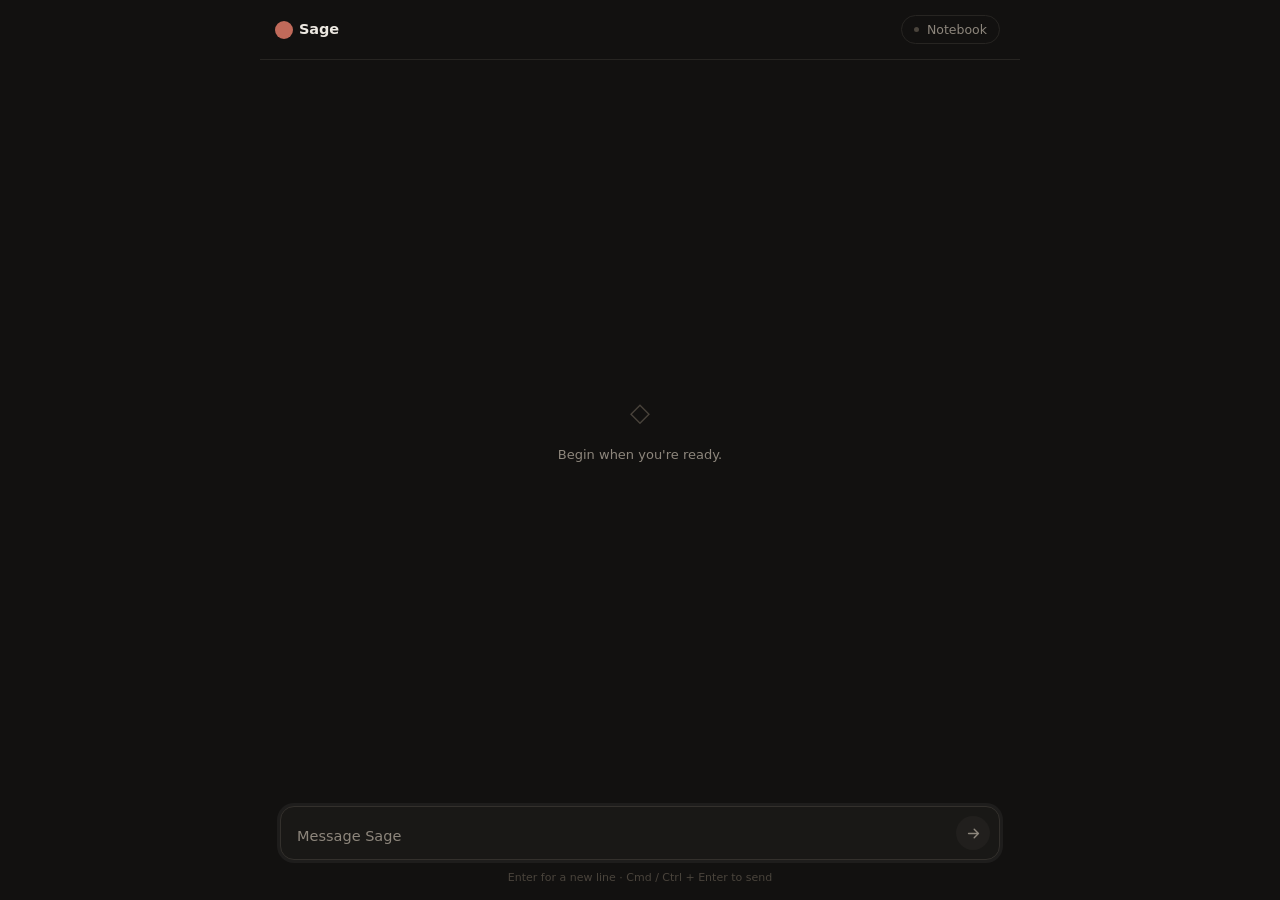
==== frontend/index.html @ 1ee29d84 "fix(chat): stream-crash on router non-2xx + errors as control frames, never memories Wave 1 #1+#2. R" ====
<!DOCTYPE html>
<html lang="en">
<head>
<meta charset="UTF-8" />
<meta name="viewport" content="width=device-width, initial-scale=1.0" />
<title>Sage</title>
<style>
:root{
  --bg:#121110;--bg2:#191816;--bg3:#211f1d;--border:#272522;--border2:#33302c;
  --text:#ece8e1;--soft:#a7a199;--muted:#8d867c;--faint:#4a443c;
  --accent:#cfcbc4;--accent-dim:#5c574f;--err:#c06a5a;
  --radius:14px;
  --sans:-apple-system,BlinkMacSystemFont,'Segoe UI',system-ui,sans-serif;
  --mono:ui-monospace,'SF Mono','Cascadia Code','Fira Code',monospace;
}
*,*::before,*::after{box-sizing:border-box;margin:0;padding:0;}
/* Button polish: tap-highlight, focus ring, corners */
button,[role="button"]{-webkit-tap-highlight-color:transparent;user-select:none;border-radius:8px;}
button:focus:not(:focus-visible),[role="button"]:focus:not(:focus-visible){outline:none;}
button:focus-visible,[role="button"]:focus-visible{outline:2px solid var(--accent);outline-offset:2px;}
html,body{height:100%;}
body{background:var(--bg);color:var(--text);font-family:var(--sans);line-height:1.6;-webkit-font-smoothing:antialiased;}
#app{display:flex;flex-direction:column;height:100dvh;max-width:760px;margin:0 auto;position:relative;}

#header{display:flex;align-items:center;justify-content:space-between;height:60px;padding:0 20px;flex-shrink:0;border-bottom:1px solid var(--border);}
#header-left{display:flex;align-items:center;gap:11px;}
#status-dot{width:8px;height:8px;border-radius:50%;background:var(--accent);position:relative;transition:background .25s;}
#status-dot::after{content:'';position:absolute;inset:-5px;border-radius:50%;background:var(--accent);animation:pulse 1.9s cubic-bezier(.4,0,.6,1) infinite;}
#status-dot.cold{background:var(--faint);}
#status-dot.cold::after{display:none;}
#status-dot.down{background:var(--err);}
#status-dot.down::after{background:var(--err);animation-duration:.95s;}
@keyframes pulse{0%{transform:scale(.5);opacity:.6;}70%,100%{transform:scale(1.8);opacity:0;}}
#header-title{font-size:14.5px;font-weight:600;letter-spacing:-0.01em;}
#inner-toggle{display:flex;align-items:center;gap:8px;background:none;border:1px solid var(--border);color:var(--muted);font-family:inherit;font-size:12.5px;padding:6px 12px;border-radius:999px;cursor:pointer;transition:all .15s;}
#inner-toggle:hover{border-color:var(--border2);color:var(--soft);}
#inner-dot{width:5px;height:5px;border-radius:50%;background:var(--faint);transition:background .3s,box-shadow .3s;}
#inner-toggle.has-new #inner-dot{background:var(--accent);box-shadow:0 0 8px var(--accent-dim);}

#messages{flex:1;overflow-y:auto;padding:28px 20px;display:flex;flex-direction:column;gap:22px;scroll-behavior:smooth;}
#messages::-webkit-scrollbar{width:5px;}
#messages::-webkit-scrollbar-thumb{background:var(--border2);border-radius:3px;}
.msg{display:flex;flex-direction:column;animation:rise .2s ease;}
@keyframes rise{from{opacity:0;transform:translateY(5px);}to{opacity:1;transform:translateY(0);}}
.msg.user{align-items:flex-end;}
.msg.ai{align-items:flex-start;}
.msg.user .bubble{background:var(--bg3);border:1px solid var(--border);border-radius:var(--radius);border-bottom-right-radius:4px;padding:10px 15px;max-width:80%;}
.msg.ai .bubble{background:var(--bg2);border:1px solid var(--border);border-radius:var(--radius);border-bottom-left-radius:4px;padding:10px 15px;max-width:82%;}
.bubble{font-size:14.5px;line-height:1.7;word-break:break-word;}
.bubble.error{color:var(--err);}
.bubble strong{font-weight:400;color:var(--text);}
.bubble em{color:var(--soft);}
.bubble code{font-family:var(--mono);font-size:12.5px;background:var(--bg3);border:1px solid var(--border);border-radius:5px;padding:1px 6px;}
.bubble pre{background:var(--bg2);border:1px solid var(--border);border-radius:10px;padding:13px 15px;margin:10px 0;overflow-x:auto;}
.bubble pre code{background:none;border:none;padding:0;color:var(--soft);font-size:12.5px;line-height:1.6;}
.bubble.streaming::after{content:'';display:inline-block;width:6px;height:1em;margin-left:3px;background:var(--accent);border-radius:1px;vertical-align:-0.12em;opacity:.65;animation:caret 1.05s steps(1) infinite;}
.msg .time{font-size:11px;color:var(--soft);opacity:.55;margin-top:3px;padding:0 5px;font-variant-numeric:tabular-nums;letter-spacing:.02em;}
.searching{display:flex;align-items:center;gap:9px;padding:10px 15px;}
.searching .dot{width:7px;height:7px;border-radius:50%;background:var(--accent);flex:none;animation:searchpulse 1.2s ease-in-out infinite;}
.searching .label{font-size:14px;color:var(--soft);font-style:italic;animation:searchpulse 1.2s ease-in-out infinite;}
@keyframes searchpulse{0%,100%{opacity:.3;}50%{opacity:1;}}
@keyframes caret{0%,50%{opacity:.65;}50.01%,100%{opacity:0;}}
.thinking{display:flex;gap:5px;align-items:center;padding:4px 1px;}
.thinking span{width:5px;height:5px;border-radius:50%;background:var(--muted);animation:tdot 1.5s ease-in-out infinite;}
.thinking span:nth-child(2){animation-delay:.2s;}
.thinking span:nth-child(3){animation-delay:.4s;}
@keyframes tdot{0%,60%,100%{opacity:.2;transform:translateY(0);}30%{opacity:.85;transform:translateY(-3px);}}
#empty{margin:auto;display:flex;flex-direction:column;align-items:center;gap:12px;user-select:none;}
#empty-glyph{font-size:26px;color:var(--faint);}
#empty-sub{font-size:13px;color:var(--muted);}

#input-area{flex-shrink:0;padding:8px 20px 18px;}
#input-row{display:flex;align-items:flex-end;gap:8px;background:var(--bg2);border:1px solid var(--border2);border-radius:var(--radius);padding:9px 9px 9px 16px;transition:border-color .15s,box-shadow .15s;}
#input-row:focus-within{border-color:var(--border2);box-shadow:0 0 0 3px rgba(255,255,255,.05);}
#user-input{flex:1;background:none;border:none;outline:none;resize:none;color:var(--text);font-family:inherit;font-size:14.5px;line-height:1.6;max-height:170px;min-height:23px;padding:2px 0;}
#user-input::placeholder{color:var(--muted);}
#send-btn{flex-shrink:0;width:34px;height:34px;border-radius:50%;border:none;background:var(--bg3);color:var(--muted);cursor:pointer;display:flex;align-items:center;justify-content:center;transition:all .15s;}
#send-btn:hover:not(:disabled){background:var(--accent);color:var(--bg);}
#send-btn:active:not(:disabled){transform:scale(.92);}
#send-btn:disabled{opacity:.4;cursor:default;}
#send-btn svg{width:17px;height:17px;}
#hint{text-align:center;font-size:11px;color:var(--faint);margin-top:9px;height:13px;opacity:0;transition:opacity .2s;}
#input-row:focus-within ~ #hint{opacity:1;}

#drawer-overlay{position:fixed;inset:0;background:rgba(0,0,0,.55);opacity:0;pointer-events:none;transition:opacity .25s;z-index:40;}
#drawer-overlay.show{opacity:1;pointer-events:auto;}
#drawer{position:fixed;top:0;right:0;height:100dvh;width:min(380px,92vw);background:var(--bg2);border-left:1px solid var(--border);z-index:50;transform:translateX(100%);transition:transform .26s cubic-bezier(.4,0,.2,1);display:flex;flex-direction:column;}
#drawer.open{transform:translateX(0);}
#drawer-header{display:flex;align-items:center;justify-content:space-between;height:60px;padding:0 18px;flex-shrink:0;border-bottom:1px solid var(--border);}
#drawer-title{font-size:13.5px;font-weight:600;}
#drawer-close{background:none;border:none;color:var(--muted);font-size:15px;width:30px;height:30px;border-radius:7px;cursor:pointer;transition:all .15s;}
#drawer-close:hover{background:var(--bg3);color:var(--text);}
#drawer-tabs{display:flex;gap:4px;padding:12px 16px 0;flex-shrink:0;}
.drawer-tab{flex:1;background:none;border:none;border-bottom:2px solid transparent;color:var(--muted);font-family:inherit;font-size:12px;font-weight:500;padding:7px 0 9px;cursor:pointer;transition:all .15s;}
.drawer-tab.active{color:var(--text);border-bottom-color:var(--accent);}
.drawer-tab:hover:not(.active){color:var(--soft);}
#drawer-note{padding:12px 18px 0;font-size:11px;color:var(--muted);line-height:1.55;flex-shrink:0;}
#drawer-content{flex:1;overflow-y:auto;padding:14px 18px 20px;}
#drawer-content::-webkit-scrollbar{width:5px;}
#drawer-content::-webkit-scrollbar-thumb{background:var(--border2);border-radius:3px;}
.entry{padding:13px 0;border-bottom:1px solid var(--border);}
.entry:last-child{border-bottom:none;}
.entry .ts{font-size:10.5px;color:var(--accent-dim);letter-spacing:.03em;text-transform:uppercase;}
.entry .body{margin-top:6px;font-size:13px;line-height:1.65;color:var(--soft);}
.entry.reflection{padding-left:11px;border-left:2px solid var(--border2);}
.entry .src{margin-top:8px;font-size:11px;line-height:1.6;}
.entry .src a{color:var(--muted);text-decoration:none;border-bottom:1px solid var(--border2);}
.entry .src a:hover{color:var(--accent);}
.drawer-empty{color:var(--faint);font-size:12.5px;padding:10px 0;}

@media(max-width:600px){
  #header{padding:0 14px;}
  #messages{padding:18px 14px;}
  #input-area{padding:6px 14px 14px;}
  .msg.user .bubble{max-width:88%;}
}
@media(prefers-reduced-motion:reduce){
  *,*::before,*::after{animation-duration:.001ms!important;animation-iteration-count:1!important;transition-duration:.001ms!important;scroll-behavior:auto!important;}
  #status-dot::after{display:none;}
  .msg{animation:none;}
}
/* Graph tab (brain-authored, warm monochrome) */
#sg-inner-graph{display:none;flex-direction:column;flex:1;min-height:0;overflow:hidden;padding:14px 18px 20px;position:relative;}
#sg-graph-top{display:flex;align-items:flex-start;gap:8px;margin-bottom:8px;flex:0 0 auto;}
#sg-graph-chips{display:flex;gap:6px;flex-wrap:wrap;flex:1;}
#sg-graph-actions{display:flex;gap:6px;align-items:center;flex-shrink:0;}
#sg-graph-svg{width:100%;flex:1 1 auto;min-height:0;display:block;cursor:grab;}
#sg-graph-svg:active{cursor:grabbing;}
#sg-graph-refresh,#sg-review-toggle{background:none;border:1px solid var(--border2);color:var(--muted);border-radius:8px;height:28px;cursor:pointer;font:inherit;font-size:11.5px;display:flex;align-items:center;gap:5px;justify-content:center;flex-shrink:0;line-height:1;transition:all .15s;}
#sg-graph-refresh{width:28px;font-size:14px;}
#sg-review-toggle{padding:0 10px;}
#sg-graph-refresh:hover,#sg-review-toggle:hover{color:var(--soft);border-color:var(--accent-dim);}
#drawer-header-left{display:flex;align-items:baseline;gap:18px;min-width:0;}
#clear-chat-btn{background:none;border:none;color:var(--muted);font-family:inherit;font-size:11px;font-weight:500;letter-spacing:.02em;cursor:pointer;padding:0;line-height:1;transition:color .15s;}
#clear-chat-btn:hover{color:var(--soft);}
#sg-review-toggle .sg-rev-badge{background:var(--accent-dim);color:var(--bg);border-radius:999px;font-size:10px;padding:1px 6px;line-height:1.25;min-width:18px;text-align:center;}
#sg-review-toggle.on{color:var(--text);border-color:var(--accent-dim);background:var(--bg3);}
#sg-graph-error{display:none;flex:1;align-items:center;justify-content:center;color:var(--muted);font-size:13px;text-align:center;padding:0 20px;}
#sg-graph-error a{color:var(--accent);text-decoration:none;}
/* Inspector (click-to-curate) */
#sg-inspector{display:none;border-top:1px solid var(--border);background:var(--bg2);padding:10px 14px 12px;flex:0 0 auto;}
#sg-inspector.open{display:block;}
.sg-insp-head{display:flex;align-items:center;gap:8px;font-size:12px;font-weight:600;color:var(--text);margin-bottom:6px;}
.sg-insp-head .sg-insp-close{margin-left:auto;background:none;border:none;color:var(--muted);cursor:pointer;font-size:14px;line-height:1;}
.sg-insp-head .sg-insp-kind{font-weight:400;font-size:11px;color:var(--muted);}
.sg-insp-body{font-size:11.5px;color:var(--soft);line-height:1.55;}
.sg-insp-row{margin-top:1px;}
.sg-insp-row span{color:var(--muted);display:inline-block;min-width:70px;}
.sg-insp-actions{display:flex;gap:6px;margin-top:9px;flex-wrap:wrap;}
.sg-insp-actions button{background:var(--bg3);border:1px solid var(--border2);color:var(--soft);font:inherit;font-size:11px;padding:4px 11px;border-radius:7px;cursor:pointer;transition:all .15s;}
.sg-insp-actions button:hover:not(:disabled){border-color:var(--accent-dim);color:var(--text);}
.sg-insp-actions button:disabled{opacity:.4;cursor:default;}
.sg-insp-actions button.sg-danger:hover:not(:disabled){border-color:var(--err);color:var(--err);}
.sg-insp-fix{display:none;margin-top:8px;gap:5px;flex-wrap:wrap;align-items:center;font-size:11px;}
.sg-insp-fix.show{display:flex;}
.sg-insp-fix input,.sg-insp-fix select{background:var(--bg3);border:1px solid var(--border2);color:var(--text);border-radius:6px;font:inherit;font-size:11px;padding:4px 7px;}
.sg-insp-fix input{flex:1;min-width:130px;}
.sg-insp-status{margin-top:6px;font-size:10.5px;color:var(--muted);min-height:14px;}
.sg-insp-status.err{color:var(--err);}
/* Review queue panel */
#sg-review{display:none;position:absolute;top:48px;right:14px;width:320px;max-width:92%;max-height:calc(100% - 70px);background:var(--bg2);border:1px solid var(--border2);border-radius:10px;flex-direction:column;z-index:6;box-shadow:0 14px 32px rgba(0,0,0,.45);overflow:hidden;}
#sg-review.open{display:flex;}
#sg-review-head{padding:9px 12px;border-bottom:1px solid var(--border);display:flex;align-items:center;justify-content:space-between;gap:8px;flex-shrink:0;}
#sg-review-tabs{display:flex;gap:4px;}
.sg-rev-tab{background:none;border:1px solid var(--border2);color:var(--muted);font:inherit;font-size:10.5px;padding:3px 9px;border-radius:999px;cursor:pointer;transition:all .15s;}
.sg-rev-tab.active{color:var(--text);border-color:var(--accent-dim);background:var(--bg3);}
#sg-review-close{background:none;border:none;color:var(--muted);cursor:pointer;font-size:14px;line-height:1;}
#sg-review-filters{padding:7px 12px;border-bottom:1px solid var(--border);display:flex;gap:5px;align-items:center;flex-wrap:wrap;font-size:10.5px;color:var(--muted);flex-shrink:0;}
#sg-review-filters select,#sg-review-filters input{background:var(--bg3);border:1px solid var(--border2);color:var(--text);border-radius:6px;font:inherit;font-size:10.5px;padding:3px 6px;}
#sg-review-filters input{width:62px;}
#sg-review-list{overflow-y:auto;padding:4px 0;flex:1;}
#sg-review-list::-webkit-scrollbar{width:5px;}
#sg-review-list::-webkit-scrollbar-thumb{background:var(--border2);border-radius:3px;}
.sg-rev-item{padding:8px 12px;border-bottom:1px solid var(--border);cursor:pointer;}
.sg-rev-item:last-child{border-bottom:none;}
.sg-rev-item:hover{background:var(--bg3);}
.sg-rev-edge{font-size:12px;line-height:1.45;color:var(--soft);word-break:break-word;}
.sg-rev-edge .sg-rev-pred{color:var(--text);}
.sg-rev-meta{margin-top:3px;font-size:10px;color:var(--muted);display:flex;gap:8px;align-items:center;}
.sg-rev-meta .sg-rev-cat{width:6px;height:6px;border-radius:50%;display:inline-block;}
.sg-rev-actions{display:flex;gap:5px;margin-top:6px;}
.sg-rev-actions button{background:var(--bg3);border:1px solid var(--border2);color:var(--soft);font:inherit;font-size:10.5px;padding:3px 9px;border-radius:6px;cursor:pointer;transition:all .15s;}
.sg-rev-actions button:hover:not(:disabled){border-color:var(--accent-dim);color:var(--text);}
.sg-rev-actions button:disabled{opacity:.45;cursor:default;}
.sg-rev-actions button.sg-danger:hover:not(:disabled){border-color:var(--err);color:var(--err);}
.sg-rev-empty{padding:18px 12px;color:var(--faint);font-size:12px;text-align:center;}
.sg-shape{fill:var(--soft);stroke:none;cursor:pointer;transition:fill .15s,filter .15s;}
.sg-node:hover .sg-shape{fill:var(--accent);filter:drop-shadow(0 0 7px var(--accent-dim));}
.sg-ego-ring{fill:none;stroke:var(--accent);stroke-width:1.4px;opacity:.6;}
.sg-label{fill:var(--soft);font-size:10.5px;font-family:var(--sans);paint-order:stroke;stroke:var(--bg);stroke-width:3px;stroke-linejoin:round;pointer-events:none;opacity:.72;transition:opacity .18s;}
.sg-node-layer.far .sg-label{opacity:0;}
.sg-link{stroke-opacity:.2;stroke-linecap:round;transition:stroke-opacity .15s;}
.sg-lock{fill:var(--accent);pointer-events:none;}
.sg-chip{background:none;border:1px solid var(--border2);color:var(--muted);font-family:var(--sans);font-size:11px;padding:4px 11px;border-radius:999px;cursor:pointer;display:inline-flex;align-items:center;gap:6px;transition:all .15s;}
.sg-chip::before{content:'';width:7px;height:7px;border-radius:50%;background:var(--cc);}
.sg-chip:not(.off){color:var(--soft);border-color:var(--cc);}
.sg-chip.off{opacity:.4;}
#sg-graph-tooltip{position:fixed;pointer-events:none;display:none;background:var(--bg2);color:var(--text);border:1px solid var(--border2);border-radius:10px;padding:9px 12px;font-size:12px;max-width:248px;line-height:1.5;z-index:9999;box-shadow:0 8px 24px rgba(0,0,0,.45);}
.sg-tip-title{font-weight:600;font-size:12.5px;margin-bottom:5px;}
.sg-tip-type{color:var(--muted);font-weight:400;font-size:11px;}
.sg-tip-row span,.sg-tip-fact span{color:var(--muted);display:inline-block;min-width:76px;}
.sg-tip-fact{margin-top:2px;}
.sg-tip-row{margin-top:1px;}
.sg-tip-lock{color:var(--accent);}
.sg-tip-empty{color:var(--faint);}
</style>
</head>
<body>
<div id="app">
  <header id="header">
    <div id="header-left">
      <span id="status-dot" class="cold" title="connecting"></span>
      <span id="header-title">Sage</span>
    </div>
    <div style="display:flex;align-items:center;gap:6px;">
      <button id="inner-toggle" aria-label="Notebook">
        <span id="inner-dot"></span>
        <span>Notebook</span>
      </button>
    </div>
  </header>

  <main id="messages">
    <div id="empty">
      <div id="empty-glyph">&#9671;</div>
      <div id="empty-sub">Begin when you're ready.</div>
    </div>
  </main>

  <div id="input-area">
    <div id="input-row">
      <textarea id="user-input" rows="1" placeholder="Message Sage"></textarea>
      <button id="send-btn" aria-label="Send">
        <svg viewBox="0 0 24 24" fill="none" stroke="currentColor" stroke-width="2"><path d="M5 12h14M13 6l6 6-6 6" stroke-linecap="round" stroke-linejoin="round"/></svg>
      </button>
    </div>
    <div id="hint">Enter for a new line &middot; Cmd / Ctrl + Enter to send</div>
  </div>
</div>

<div id="drawer-overlay"></div>
<aside id="drawer">
  <div id="drawer-header">
    <div id="drawer-header-left">
      <span id="drawer-title">Notebook</span>
      <button id="clear-chat-btn" type="button" aria-label="Clear chat view — history stays saved" title="Clear chat view — history stays saved">Clear Chat</button>
    </div>
    <button id="drawer-close" aria-label="Close">&#10005;</button>
  </div>
  <div id="drawer-tabs">
    <button class="drawer-tab active" data-tab="reflections">Reflections</button>
    <button class="drawer-tab" data-tab="findings">Findings</button>
    <button class="drawer-tab" data-tab="graph">Graph</button>
  </div>
  <div id="drawer-note"></div>
  <div id="drawer-content">Loading</div>
  <div id="sg-inner-graph">
    <div id="sg-graph-top">
      <div id="sg-graph-chips"></div>
      <div id="sg-graph-actions">
        <button id="sg-review-toggle" type="button" title="Review queue">Review <span class="sg-rev-badge" id="sg-review-badge">0</span></button>
        <button id="sg-graph-refresh" title="Refresh">&#8635;</button>
      </div>
    </div>
    <svg id="sg-graph-svg"></svg>
    <div id="sg-graph-error"></div>
    <div id="sg-inspector"></div>
    <div id="sg-review">
      <div id="sg-review-head">
        <div id="sg-review-tabs">
          <button class="sg-rev-tab active" data-state="pending" type="button">Pending</button>
          <button class="sg-rev-tab" data-state="confirmed" type="button">Confirmed</button>
          <button class="sg-rev-tab" data-state="dismissed" type="button">Dismissed</button>
        </div>
        <button id="sg-review-close" title="Close" type="button">&#10005;</button>
      </div>
      <div id="sg-review-filters">
        <select id="sg-review-cat"><option value="">all cats</option></select>
        <input id="sg-review-min" type="text" placeholder="min" inputmode="decimal">
        <input id="sg-review-max" type="text" placeholder="max" inputmode="decimal">
        <input id="sg-review-endp" type="text" placeholder="endpoint id" style="width:auto;flex:1;min-width:90px;">
      </div>
      <div id="sg-review-list"><div class="sg-rev-empty">Loading…</div></div>
    </div>
  </div>
</aside>

<div id="sg-graph-tooltip"></div>

<script src="https://d3js.org/d3.v7.min.js"></script>
<script>
/* === Sage people-graph core (brain-authored) === */
/* Sage people-graph - brain-authored graph layer (warm monochrome).
   Classic browser script. Requires global d3 (v7). No build step.
   Exposes window.initSageGraph(opts) -> controller { reload, refit, stop, resume }. */
(function (global) {
  "use strict";

  var CATEGORY_COLORS = {
    family: "#c98a6f",
    friend: "#8ca37e",
    romantic: "#c08aa0",
    colleague: "#7f93a8",
    acquaintance: "#9a8d86",
    creator: "#c2a15e",
    other: "#857c73"
  };
  var CATEGORY_ORDER = ["family", "friend", "romantic", "colleague", "acquaintance", "creator", "other"];

  function catColor(c) { return CATEGORY_COLORS[c] || CATEGORY_COLORS.other; }
  function clamp(v, a, b) { return Math.max(a, Math.min(b, v)); }
  function esc(s) { return String(s == null ? "" : s).replace(/&/g, "&amp;").replace(/</g, "&lt;").replace(/>/g, "&gt;"); }

  function initSageGraph(opts) {
    var d3 = global.d3;
    if (!d3) { return null; }

    var svgEl = opts.svg;
    var chipsEl = opts.chips;
    var tooltipEl = opts.tooltip;
    var getData = opts.getData;
    var egoId = opts.egoId || "person:elliot";
    var onSelect = typeof opts.onSelect === "function" ? opts.onSelect : null;

    var svg = d3.select(svgEl);
    svg.selectAll("*").remove();

    var defs = svg.append("defs");
    var zoomG = svg.append("g").attr("class", "sg-zoom");
    var linkLayer = zoomG.append("g");
    var lockLayer = zoomG.append("g");
    var nodeLayer = zoomG.append("g").attr("class", "sg-node-layer");

    var nodes = [], links = [];
    var active = {};
    var simulation = null;
    var W = 1, H = 1;
    var nodeSel, linkSel, lockSel;

    var zoom = d3.zoom().scaleExtent([0.4, 2.5]).on("zoom", function (ev) {
      zoomG.attr("transform", ev.transform);
      nodeLayer.classed("far", ev.transform.k < 0.75);
    });
    svg.call(zoom).on("dblclick.zoom", null);

    var degree = {};
    function nodeRadius(d) {
      var base = 4.5 + Math.sqrt(degree[d.id] || 0) * 2.6;
      if (d.id === egoId) base = Math.max(base, 11);
      return clamp(base, 4.5, 17);
    }

    function measure(cb, tries) {
      tries = tries || 0;
      requestAnimationFrame(function () {
        requestAnimationFrame(function () {
          var w = svgEl.clientWidth, h = svgEl.clientHeight;
          if ((w <= 1 || h <= 1) && tries < 30) { measure(cb, tries + 1); return; }
          W = w > 1 ? w : 360; H = h > 1 ? h : 460;
          cb();
        });
      });
    }

    function shapeFor(sel) {
      sel.each(function (d) {
        var g = d3.select(this);
        var r = nodeRadius(d);
        if (d.id === egoId) {
          g.append("circle").attr("class", "sg-ego-ring").attr("r", r + 4);
        }
        g.append("circle").attr("class", "sg-shape").attr("r", r);
        g.append("text").attr("class", "sg-label").attr("y", r + 12).attr("text-anchor", "middle").text(d.name || d.id);
      });
    }

    function neighborsOf(id) {
      var s = {}; s[id] = true;
      links.forEach(function (l) {
        var sid = l.source.id || l.source, tid = l.target.id || l.target;
        if (sid === id) s[tid] = true;
        if (tid === id) s[sid] = true;
      });
      return s;
    }

    function dimExcept(keepNodes, keepLink) {
      nodeSel.style("opacity", function (d) { return keepNodes[d.id] ? 1 : 0.12; });
      linkSel.style("opacity", function (l) { return keepLink(l) ? 0.9 : 0.06; });
      lockSel.style("opacity", function (l) { return keepLink(l) ? 1 : 0.06; });
    }
    function undim() {
      nodeSel.style("opacity", 1);
      linkSel.style("opacity", null);
      lockSel.style("opacity", null);
    }

    function visible(l) { return active[l.category] !== false; }

    function applyFilter() {
      var vis = {};
      links.forEach(function (l) {
        if (visible(l)) { vis[l.source.id || l.source] = true; vis[l.target.id || l.target] = true; }
      });
      nodeSel.attr("display", function (d) { return vis[d.id] ? null : "none"; });
      linkSel.attr("display", function (l) { return visible(l) ? null : "none"; });
      lockSel.attr("display", function (l) { return (visible(l) && l.locked) ? null : "none"; });
    }

    function buildChips(cats) {
      chipsEl.innerHTML = "";
      cats.forEach(function (c) {
        var b = document.createElement("button");
        b.className = "sg-chip";
        b.style.setProperty("--cc", catColor(c));
        b.textContent = c;
        b.setAttribute("data-cat", c);
        if (active[c] === false) b.classList.add("off");
        b.addEventListener("click", function () {
          active[c] = (active[c] === false);
          b.classList.toggle("off", active[c] === false);
          applyFilter();
        });
        chipsEl.appendChild(b);
      });
    }

    function tooltipHtml(kind, d) {
      if (kind === "node") {
        var facts = d.facts || [];
        var lines = facts.map(function (f) {
          return '<div class="sg-tip-fact"><span>' + esc(f.predicate) + '</span> ' + esc(f.value) + (f.locked ? ' <span class="sg-tip-lock">locked</span>' : '') + '</div>';
        }).join("");
        return '<div class="sg-tip-title">' + esc(d.name || d.id) + ' <span class="sg-tip-type">' + esc(d.type || "") + '</span></div>' + (lines || '<div class="sg-tip-empty">no facts</div>');
      }
      var l = d;
      return '<div class="sg-tip-title">' + esc(l.source.name || l.source.id) + ' &rarr; ' + esc(l.target.name || l.target.id) + '</div>' +
        '<div class="sg-tip-row"><span>predicate</span> ' + esc(l.predicate) + '</div>' +
        '<div class="sg-tip-row"><span>category</span> ' + esc(l.category) + '</div>' +
        '<div class="sg-tip-row"><span>confidence</span> ' + (l.confidence != null ? Number(l.confidence).toFixed(2) : "-") + '</div>' +
        (l.locked ? '<div class="sg-tip-row sg-tip-lock">locked</div>' : '');
    }
    function showTip(html, ev) { tooltipEl.innerHTML = html; tooltipEl.style.display = "block"; moveTip(ev); }
    function moveTip(ev) { tooltipEl.style.left = (ev.clientX + 14) + "px"; tooltipEl.style.top = (ev.clientY + 14) + "px"; }
    function hideTip() { tooltipEl.style.display = "none"; }

    function linkPath(l) {
      var s = l.source, t = l.target;
      var dx = t.x - s.x, dy = t.y - s.y;
      var dist = Math.sqrt(dx * dx + dy * dy) || 1;
      var ux = dx / dist, uy = dy / dist;
      var sr = nodeRadius(s) + 1.5, tr = nodeRadius(t) + 1.5;
      var sx = s.x + ux * sr, sy = s.y + uy * sr;
      var ex = t.x - ux * tr, ey = t.y - uy * tr;
      if (!l._curve) {
        l._mx = (sx + ex) / 2; l._my = (sy + ey) / 2;
        return "M" + sx + "," + sy + "L" + ex + "," + ey;
      }
      var mx = (sx + ex) / 2, my = (sy + ey) / 2;
      var cx = mx + (-uy) * l._curve, cy = my + (ux) * l._curve;
      l._mx = 0.25 * sx + 0.5 * cx + 0.25 * ex;
      l._my = 0.25 * sy + 0.5 * cy + 0.25 * ey;
      return "M" + sx + "," + sy + "Q" + cx + "," + cy + " " + ex + "," + ey;
    }

    function ticked() {
      linkSel.attr("d", linkPath);
      lockSel.attr("transform", function (l) { return "translate(" + (l._mx || 0) + "," + (l._my || 0) + ")"; });
      nodeSel.attr("transform", function (d) { return "translate(" + d.x + "," + d.y + ")"; });
    }

    function fitToView() {
      if (!nodes.length) return;
      var minX = Infinity, minY = Infinity, maxX = -Infinity, maxY = -Infinity;
      nodes.forEach(function (d) {
        if (d.x < minX) minX = d.x; if (d.x > maxX) maxX = d.x;
        if (d.y < minY) minY = d.y; if (d.y > maxY) maxY = d.y;
      });
      var pad = 46;
      var bw = Math.max(1, maxX - minX), bh = Math.max(1, maxY - minY);
      var scale = clamp(Math.min((W - 2 * pad) / bw, (H - 2 * pad) / bh), 0.4, 2.0);
      var cx = (minX + maxX) / 2, cy = (minY + maxY) / 2;
      var tx = W / 2 - scale * cx, ty = H / 2 - scale * cy;
      svg.transition().duration(450).call(zoom.transform, d3.zoomIdentity.translate(tx, ty).scale(scale));
    }

    function assignCurves() {
      var groups = {};
      links.forEach(function (l) {
        var a = (l.source.id || l.source), b = (l.target.id || l.target);
        var key = [a, b].sort().join("|");
        (groups[key] = groups[key] || []).push(l);
      });
      Object.keys(groups).forEach(function (k) {
        var g = groups[k], n = g.length;
        g.forEach(function (l, i) { l._curve = n === 1 ? 0 : (i - (n - 1) / 2) * 26; });
      });
    }

    function build() {
      var cats = {};
      degree = {};
      links.forEach(function (l) {
        cats[l.category] = true;
        var a = l.source.id || l.source, b = l.target.id || l.target;
        degree[a] = (degree[a] || 0) + 1;
        degree[b] = (degree[b] || 0) + 1;
      });
      var catList = CATEGORY_ORDER.filter(function (c) { return cats[c]; });
      Object.keys(cats).forEach(function (c) { if (catList.indexOf(c) < 0) catList.push(c); });
      catList.forEach(function (c) { if (active[c] === undefined) active[c] = true; });

      buildChips(catList);
      assignCurves();

      linkSel = linkLayer.selectAll("path").data(links).join("path")
        .attr("class", "sg-link")
        .attr("stroke", function (l) { return catColor(l.category); })
        .attr("stroke-width", function (l) { return l.locked ? 2 : 1.2; })
        .attr("fill", "none")
        .style("cursor", onSelect ? "pointer" : null)
        .on("mouseover", function (ev, l) { showTip(tooltipHtml("edge", l), ev); var k = {}; k[l.source.id] = true; k[l.target.id] = true; dimExcept(k, function (x) { return x === l; }); })
        .on("mousemove", function (ev) { moveTip(ev); })
        .on("mouseout", function () { hideTip(); undim(); })
        .on("click", function (ev, l) { if (onSelect) { ev.stopPropagation(); onSelect("edge", l); } });

      lockSel = lockLayer.selectAll("circle").data(links.filter(function (l) { return l.locked; })).join("circle")
        .attr("class", "sg-lock").attr("r", 2);

      nodeSel = nodeLayer.selectAll("g.sg-node").data(nodes).join(function (enter) {
        var g = enter.append("g").attr("class", "sg-node");
        shapeFor(g);
        return g;
      });

      nodeSel.call(d3.drag()
        .on("start", function (ev, d) { if (!ev.active) simulation.alphaTarget(0.25).restart(); d.fx = d.x; d.fy = d.y; if (ev.sourceEvent) ev.sourceEvent.stopPropagation(); })
        .on("drag", function (ev, d) { d.fx = ev.x; d.fy = ev.y; })
        .on("end", function (ev, d) { if (!ev.active) simulation.alphaTarget(0); }));

      nodeSel.on("mouseover", function (ev, d) { showTip(tooltipHtml("node", d), ev); var nb = neighborsOf(d.id); dimExcept(nb, function (l) { return (l.source.id || l.source) === d.id || (l.target.id || l.target) === d.id; }); })
        .on("mousemove", function (ev) { moveTip(ev); })
        .on("mouseout", function () { hideTip(); undim(); })
        .on("click", function (ev, d) { if (onSelect) { ev.stopPropagation(); onSelect("node", d); } })
        .on("dblclick", function (ev, d) { d.fx = null; d.fy = null; if (simulation) simulation.alpha(0.3).restart(); });

      simulation = d3.forceSimulation(nodes)
        .force("link", d3.forceLink(links).id(function (d) { return d.id; }).distance(96).strength(0.55))
        .force("charge", d3.forceManyBody().strength(-340))
        .force("center", d3.forceCenter(W / 2, H / 2))
        .force("x", d3.forceX(W / 2).strength(0.07))
        .force("y", d3.forceY(H / 2).strength(0.07))
        .force("collide", d3.forceCollide(38))
        .on("tick", ticked)
        .on("end", fitToView);

      applyFilter();
      setTimeout(fitToView, 1400);
    }

    function load() {
      return getData().then(function (data) {
        var rawNodes = (data && data.nodes) || [];
        var rawEdges = (data && data.edges) || [];
        var byId = {};
        nodes = rawNodes.map(function (n) { var o = { id: n.id, type: n.type, name: n.name, facts: n.facts || [] }; byId[o.id] = o; return o; });
        links = rawEdges.map(function (e) {
          return { source: e.source, target: e.target, predicate: e.predicate, category: e.category || "other", confidence: e.confidence, locked: !!e.locked };
        }).filter(function (l) { return byId[l.source] && byId[l.target]; });
        measure(build);
      });
    }

    if (global.ResizeObserver) {
      var ro = new ResizeObserver(function () {
        var w = svgEl.clientWidth, h = svgEl.clientHeight;
        if (w > 1 && h > 1 && simulation) {
          W = w; H = h;
          simulation.force("center", d3.forceCenter(W / 2, H / 2));
          simulation.force("x", d3.forceX(W / 2).strength(0.07));
          simulation.force("y", d3.forceY(H / 2).strength(0.07));
          simulation.alpha(0.2).restart();
          setTimeout(fitToView, 420);
        }
      });
      ro.observe(svgEl);
    }

    return {
      reload: load,
      refit: fitToView,
      stop: function () { if (simulation) simulation.stop(); },
      resume: function () { if (simulation && simulation.alpha() < 0.02) { simulation.alpha(0.05).restart(); } },
      getNodes: function () { return nodes; },
      getLinks: function () { return links; }
    };
  }

  global.initSageGraph = initSageGraph;
})(window);
</script>

<script>
(function(){
  var CFG={CHAT:'/api/chat',HISTORY:'/api/history',REFLECTIONS:'/reflections?n=12',FINDINGS:'/findings?n=12',STATUS:'/health',REFRESH_MS:15000};
  var $=function(id){return document.getElementById(id);};
  var messagesEl=$('messages'),inputEl=$('user-input'),sendBtn=$('send-btn');
  var sending=false,activeTab='reflections';var sageGraphCtl=null,sageGraphRefreshWired=false;
  var FENCE=String.fromCharCode(96,96,96);
  var codeRe=new RegExp(FENCE+'[\\w]*\\n?([\\s\\S]*?)'+FENCE,'g');

  function escapeHtml(t){return String(t).replace(/&/g,'&amp;').replace(/</g,'&lt;').replace(/>/g,'&gt;');}
  function escapeAttr(t){return escapeHtml(t).replace(/"/g,'&quot;').replace(/'/g,'&#39;');}
  function renderMarkdown(text){
    var s=escapeHtml(text);
    s=s.replace(codeRe,function(_,c){return '<pre><code>'+c.replace(/\\s+$/,'')+'</code></pre>';});
    s=s.replace(/`([^`]+)`/g,'<code>$1</code>');
    s=s.replace(/\\*\\*([^*]+)\\*\\*/g,'<strong>$1</strong>');
    s=s.replace(/\\*([^*]+)\\*/g,'<em>$1</em>');
    s=s.replace(/\\n/g,'<br>');
    return s;
  }
  function scrollBottom(){messagesEl.scrollTop=messagesEl.scrollHeight;}
  function hideEmpty(){var e=$('empty');if(e)e.remove();}
  function fmtClock(v){var d=(v==null)?new Date():((typeof v==='number')?new Date(v<1e12?v*1000:v):new Date(v));if(isNaN(d))d=new Date();return ('0'+d.getHours()).slice(-2)+'.'+('0'+d.getMinutes()).slice(-2);}
  function stampTime(m,v){if(!m||m.querySelector('.time'))return;var t=document.createElement('div');t.className='time';t.textContent=fmtClock(v);m.appendChild(t);}
  function addUser(text,ts){hideEmpty();var m=document.createElement('div');m.className='msg user';var b=document.createElement('div');b.className='bubble';b.textContent=text;m.appendChild(b);stampTime(m,ts);messagesEl.appendChild(m);scrollBottom();return m;}
  function addAi(ts){hideEmpty();var m=document.createElement('div');m.className='msg ai';var b=document.createElement('div');b.className='bubble';m.appendChild(b);if(ts!==undefined&&ts!==null)stampTime(m,ts);messagesEl.appendChild(m);scrollBottom();return b;}
  function addThinking(){hideEmpty();var m=document.createElement('div');m.className='msg ai';m.id='thinking';var t=document.createElement('div');t.className='thinking';t.innerHTML='<span></span><span></span><span></span>';m.appendChild(t);messagesEl.appendChild(m);scrollBottom();}
  function rmThinking(){var e=$('thinking');if(e)e.remove();}
  function addSearching(){if($('searching'))return;hideEmpty();var m=document.createElement('div');m.className='msg ai';m.id='searching';var t=document.createElement('div');t.className='searching';t.innerHTML='<span class="dot"></span><span class="label">Searching the web…</span>';m.appendChild(t);messagesEl.appendChild(m);scrollBottom();}
  function rmSearching(){var e=$('searching');if(e)e.remove();}
  function setSending(v){sending=v;sendBtn.disabled=v;}

  function msgNumId(id){var m=String(id||'').match(/_(\d+)$/);return m?parseInt(m[1],10):0;}
  function scrollNow(){messagesEl.scrollTo({top:messagesEl.scrollHeight,behavior:'auto'});}
  function nearBottom(){return messagesEl.scrollHeight-messagesEl.scrollTop-messagesEl.clientHeight<90;}
  function send(){
    var text=inputEl.value.trim();
    if(!text||sending)return;
    addUser(text);inputEl.value='';autoResize();setSending(true);var isSearch=/^\/search(\s|$)/i.test(text);if(isSearch){addSearching();}else{addThinking();}
    var bubble=null,acc='',frameErr=false;var RS=String.fromCharCode(30),sbuf='',inFrame=false;
    function ensureBubble(){if(!bubble){rmThinking();rmSearching();bubble=addAi();bubble.classList.add('streaming');}}
    fetch(CFG.CHAT,{method:'POST',headers:{'Content-Type':'application/json'},body:JSON.stringify({message:text})})
      .then(function(r){
        if(!r.ok)throw new Error('HTTP '+r.status);
        if(!r.body||!r.body.getReader)return r.text().then(function(t){acc=t.split(RS).filter(function(_,i){return i%2===0;}).join('');ensureBubble();bubble.innerHTML=renderMarkdown(acc);});
        var reader=r.body.getReader(),decoder=new TextDecoder();
        function onFrame(js){try{var ev=JSON.parse(js);if(ev&&ev.event==='search_started'){addSearching();}else if(ev&&ev.event==='search_done'){rmSearching();if(!bubble)addThinking();}else if(ev&&ev.event==='error'){frameErr=true;rmThinking();rmSearching();var eb=addAi();eb.className='bubble error';eb.textContent=ev.message||'Something went wrong.';stampTime(eb.parentElement);}}catch(e){}}
        function feed(chunk){sbuf+=chunk;var out='';while(true){var i=sbuf.indexOf(RS);if(i===-1){if(!inFrame){out+=sbuf;sbuf='';}break;}if(!inFrame){out+=sbuf.slice(0,i);sbuf=sbuf.slice(i+1);inFrame=true;}else{onFrame(sbuf.slice(0,i));sbuf=sbuf.slice(i+1);inFrame=false;}}return out;}
        return (function pump(){return reader.read().then(function(res){
          if(res.done)return;
          var text=feed(decoder.decode(res.value,{stream:true}));
          if(text){var stick=nearBottom();ensureBubble();acc+=text;bubble.innerHTML=renderMarkdown(acc);if(stick)scrollNow();}
          return pump();
        });})();
      })
      .then(function(){rmThinking();rmSearching();if(frameErr&&!acc.trim()){if(bubble)bubble.classList.remove('streaming');return;}if(!bubble){bubble=addAi();}bubble.classList.remove('streaming');if(acc&&acc.trim())bubble.innerHTML=renderMarkdown(acc);else bubble.textContent='(she went quiet)';stampTime(bubble.parentElement);})
      .catch(function(e){rmThinking();rmSearching();var b=bubble||addAi();b.className='bubble error';b.textContent='Could not reach Sage: '+e.message;stampTime(b.parentElement);})
      .then(function(){setSending(false);inputEl.focus();if(nearBottom())scrollBottom();refreshInnerHint();});
  }

  function loadHistory(){
    var clearedMarker=parseInt(localStorage.getItem('sage:chatClearedBefore')||'0',10);
    fetch(CFG.HISTORY).then(function(r){return r.ok?r.json():null;}).then(function(data){
      if(!data)return;var msgs=data.messages||[];if(!msgs.length)return;
      var shown=0;
      msgs.forEach(function(m){
        if(clearedMarker>0&&m.id&&msgNumId(m.id)<=clearedMarker)return;
        if(!shown)hideEmpty();shown++;
        if(m.role==='user'){addUser(m.content,m.ts);if(m.id)messagesEl.lastElementChild.setAttribute('data-msg-id',m.id);}
        else{var b=addAi(m.ts);b.innerHTML=renderMarkdown(m.content||'');if(m.id)messagesEl.lastElementChild.setAttribute('data-msg-id',m.id);}
      });
      if(shown>0)scrollBottom();
    }).catch(function(){});
  }

  function openDrawer(){$('drawer').classList.add('open');$('drawer-overlay').classList.add('show');markSeen();if(activeTab==='graph')showGraphTab();else loadTab(activeTab);}
  function closeDrawer(){$('drawer').classList.remove('open');$('drawer-overlay').classList.remove('show');if(sageGraphCtl)sageGraphCtl.stop();}
  function switchTab(tab){if(activeTab===tab)return;if(activeTab==='graph'&&sageGraphCtl)sageGraphCtl.stop();activeTab=tab;var t=document.querySelectorAll('.drawer-tab');for(var i=0;i<t.length;i++){t[i].classList.toggle('active',t[i].getAttribute('data-tab')===tab);}if(tab==='graph')showGraphTab();else{hideGraphTab();loadTab(tab);}}

  function pick(o,keys){for(var i=0;i<keys.length;i++){var k=keys[i];if(o&&o[k]!=null&&o[k]!=='')return o[k];}return null;}
  function fmtTime(v){if(v==null)return '';var d=(typeof v==='number')?new Date(v<1e12?v*1000:v):new Date(v);if(isNaN(d))return String(v);return d.toLocaleString([],{month:'short',day:'numeric',hour:'2-digit',minute:'2-digit'});}
  function normalizeList(data,keys){if(Array.isArray(data))return data;for(var i=0;i<keys.length;i++){if(data&&Array.isArray(data[keys[i]]))return data[keys[i]];}return [];}

  function loadTab(tab){
    var c=$('drawer-content'),note=$('drawer-note');var isRef=(tab==='reflections');
    note.textContent=isRef?'What she has turned over on her own. Read-only.':'What she went looking for, and found. Read-only.';
    fetch(isRef?CFG.REFLECTIONS:CFG.FINDINGS).then(function(r){if(!r.ok)throw new Error('HTTP '+r.status);return r.json();}).then(function(data){
      if(tab!==activeTab)return;
      var list=normalizeList(data,[tab,'memories','items','results','data']).slice().reverse();
      if(!list.length){c.innerHTML='<div class=\"drawer-empty\">Nothing yet. Leave her idle a while and she will wander.</div>';return;}
      c.innerHTML='';
      list.forEach(function(it){
        var ts=pick(it,['timestamp','created_at','created','time','ts','date']);
        var body=pick(it,['text','content','body','reflection','finding','query','summary','thought'])||(typeof it==='string'?it:JSON.stringify(it));
        var results=(it.results&&it.results.length)?it.results:null;
        var src=results?null:pick(it,['source','url','link','href']);
        var el=document.createElement('div');el.className='entry '+(isRef?'reflection':'finding');
        if(ts){var tsEl=document.createElement('div');tsEl.className='ts';tsEl.textContent=fmtTime(ts);el.appendChild(tsEl);}
        var bodyEl=document.createElement('div');bodyEl.className='body';bodyEl.textContent=body;el.appendChild(bodyEl);
        if(results||src){var srcEl=document.createElement('div');srcEl.className='src';
          if(results){srcEl.innerHTML=results.map(function(r){var u=r.url||r.link||r.href||'';var label=r.title||r.name||u;return u?'<a href=\"'+escapeAttr(u)+'\" target=\"_blank\" rel=\"noopener\">'+escapeHtml(label)+'</a>':escapeHtml(label);}).join(' &middot; ');}
          else{srcEl.innerHTML='<a href=\"'+escapeAttr(src)+'\" target=\"_blank\" rel=\"noopener\">'+escapeHtml(src)+'</a>';}
          el.appendChild(srcEl);}
        c.appendChild(el);
      });
    }).catch(function(e){if(tab!==activeTab)return;c.innerHTML='<div class=\"drawer-empty\">Cannot read her '+(isRef?'reflections':'findings')+' yet ('+e.message+').</div>';});
  }

  function latestTs(list){var max=0;list.forEach(function(it){var ts=pick(it,['timestamp','created_at','created','time','ts','date']);var d=(typeof ts==='number')?(ts<1e12?ts*1000:ts):Date.parse(ts);if(d&&d>max)max=d;});return max;}
  function refreshInnerHint(){fetch(CFG.REFLECTIONS).then(function(r){return r.ok?r.json():null;}).then(function(data){if(!data)return;var list=normalizeList(data,['reflections','memories','items','data']);if(!list.length)return;var latest=latestTs(list);var seen=parseInt(localStorage.getItem('sage_seen_ts')||'0',10);$('inner-toggle').classList.toggle('has-new',latest>seen);}).catch(function(){});}
  function markSeen(){fetch(CFG.REFLECTIONS).then(function(r){return r.ok?r.json():null;}).then(function(data){if(!data)return;var list=normalizeList(data,['reflections','memories','items','data']);localStorage.setItem('sage_seen_ts',String(latestTs(list)||Date.now()));$('inner-toggle').classList.remove('has-new');}).catch(function(){});}

  function setStatus(state){var d=$('status-dot');d.classList.remove('cold','down');if(state==='down'){d.classList.add('down');d.title='Problem reaching Sage';}else if(state==='cold'){d.classList.add('cold');d.title='Connecting';}else{d.title='Online';}}
  function checkStatus(){fetch(CFG.STATUS).then(function(r){if(r.status===404)throw{fb:true};if(!r.ok)throw{fb:false};return r.json().then(function(d){return d;},function(){return {};});}).then(function(d){if(d&&(d.ok===false||d.healthy===false||d.status==='error'||d.status==='down'))setStatus('down');else setStatus('ok');}).catch(function(e){if(e&&e.fb){fetch(CFG.HISTORY).then(function(r){setStatus(r.ok?'ok':'down');}).catch(function(){setStatus('down');});}else setStatus('down');});}

  function autoResize(){inputEl.style.height='auto';inputEl.style.height=Math.min(inputEl.scrollHeight,170)+'px';}

  sendBtn.addEventListener('click',send);
  inputEl.addEventListener('input',autoResize);
  inputEl.addEventListener('keydown',function(e){if(e.key==='Enter'&&(e.metaKey||e.ctrlKey)){e.preventDefault();send();}});
  function clearChat(){
    var newestKey=0,msgs=messagesEl.querySelectorAll('.msg[data-msg-id]');
    for(var i=0;i<msgs.length;i++){var k=msgNumId(msgs[i].getAttribute('data-msg-id'));if(k>newestKey)newestKey=k;}
    var prev=parseInt(localStorage.getItem('sage:chatClearedBefore')||'0',10);
    localStorage.setItem('sage:chatClearedBefore',String(Math.max(prev,newestKey,Date.now())));
    messagesEl.innerHTML='<div id="empty"><div id="empty-glyph">&#9671;</div><div id="empty-sub">Begin when you\'re ready.</div></div>';
  }
  $('clear-chat-btn').addEventListener('click',clearChat);
  $('inner-toggle').addEventListener('click',openDrawer);
  $('drawer-close').addEventListener('click',closeDrawer);
  $('drawer-overlay').addEventListener('click',closeDrawer);
  var tb=document.querySelectorAll('.drawer-tab');
  for(var i=0;i<tb.length;i++){(function(btn){btn.addEventListener('click',function(){switchTab(btn.getAttribute('data-tab'));});})(tb[i]);}

  loadHistory();checkStatus();refreshInnerHint();
  setInterval(function(){checkStatus();refreshInnerHint();if($('drawer').classList.contains('open')&&activeTab!=='graph')loadTab(activeTab);},CFG.REFRESH_MS);
  inputEl.focus();

  // ── Graph tab ──
  var REVIEW_CAT_COLORS={family:"#c98a6f",friend:"#8ca37e",romantic:"#c08aa0",colleague:"#7f93a8",acquaintance:"#9a8d86",creator:"#c2a15e",other:"#857c73"};
  var reviewState={state:'pending',category:'',min:'',max:'',endpoint:'',items:[]};
  var reviewOpen=false;
  function showGraphTab(){
    var gc=$('sg-inner-graph'),dc=$('drawer-content'),note=$('drawer-note'),ge=$('sg-graph-error');
    if(dc)dc.style.display='none';
    if(note)note.textContent='Entity graph of people, places, and projects. Click a node or edge to curate.';
    if(ge)ge.style.display='none';
    if(gc)gc.style.display='flex';
    if(!sageGraphCtl){
      if(!window.initSageGraph){if(ge){ge.style.display='flex';ge.textContent='Graph module failed to load.';}return;}
      sageGraphCtl=window.initSageGraph({
        svg:$('sg-graph-svg'),chips:$('sg-graph-chips'),tooltip:$('sg-graph-tooltip'),
        getData:function(){return fetch('/api/graph').then(function(r){if(!r.ok)throw new Error('HTTP '+r.status);return r.json();});},
        egoId:'person:elliot',
        onSelect:onGraphSelect
      });
      if(!sageGraphCtl){if(ge){ge.style.display='flex';ge.textContent='Graph needs D3 (offline?).';}return;}
      if(!sageGraphRefreshWired){
        var rb=$('sg-graph-refresh');if(rb){rb.addEventListener('click',function(){if(sageGraphCtl)sageGraphCtl.reload();refreshReview();});}
        wireReviewUI();
        sageGraphRefreshWired=true;
      }
      sageGraphCtl.reload().then(null,function(e){if(ge){ge.style.display='flex';ge.textContent='Cannot load graph: '+e.message;}});
      refreshReview();
    }else{
      sageGraphCtl.resume();sageGraphCtl.refit();
      refreshReview();
    }
  }
  function hideGraphTab(){
    var gc=$('sg-inner-graph'),dc=$('drawer-content');
    if(gc)gc.style.display='none';
    if(dc)dc.style.display='';
    if(sageGraphCtl)sageGraphCtl.stop();
    closeInspector();
    closeReview();
  }

  // ── Click-to-curate inspector ──
  var inspectorTarget=null; // {kind:'edge'|'node', data:..., links:[link...]}
  function onGraphSelect(kind,d){
    if(kind==='edge'){inspectorTarget={kind:'edge',data:d};}
    else{inspectorTarget={kind:'node',data:d};}
    renderInspector();
  }
  function renderInspector(){
    var el=$('sg-inspector');if(!el){return;}
    if(!inspectorTarget){closeInspector();return;}
    el.classList.add('open');
    if(inspectorTarget.kind==='edge'){renderInspectorEdge(el,inspectorTarget.data);}
    else{renderInspectorNode(el,inspectorTarget.data);}
  }
  function nameOf(n){return (n&&(n.name||n.id))||'';}
  function renderInspectorEdge(el,l){
    var srcName=nameOf(l.source);var tgtName=nameOf(l.target);
    var srcId=(l.source&&(l.source.id||l.source))||'';
    var tgtId=(l.target&&(l.target.id||l.target))||'';
    var rid=l.id||l.relation_id||'';
    var locked=l.locked?' <span style="color:var(--accent);">locked</span>':'';
    el.innerHTML=
      '<div class="sg-insp-head">Edge <span class="sg-insp-kind">'+escapeHtml(l.predicate||'')+'</span>'+
      '<button class="sg-insp-close" type="button" aria-label="Close">&#10005;</button></div>'+
      '<div class="sg-insp-body">'+
      '<div class="sg-insp-row"><span>from</span>'+escapeHtml(srcName)+'</div>'+
      '<div class="sg-insp-row"><span>to</span>'+escapeHtml(tgtName)+'</div>'+
      '<div class="sg-insp-row"><span>predicate</span>'+escapeHtml(l.predicate||'')+'</div>'+
      '<div class="sg-insp-row"><span>category</span>'+escapeHtml(l.category||'other')+'</div>'+
      '<div class="sg-insp-row"><span>confidence</span>'+(l.confidence!=null?Number(l.confidence).toFixed(2):'-')+locked+'</div>'+
      '<div class="sg-insp-row"><span>id</span><code style="font-size:10.5px;">'+escapeHtml(rid||'(none)')+'</code></div>'+
      '</div>'+
      '<div class="sg-insp-actions">'+
        '<button data-act="confirm"'+(rid?'':' disabled')+'>Confirm</button>'+
        '<button data-act="fix"'+(rid?'':' disabled')+'>Fix…</button>'+
        '<button class="sg-danger" data-act="delete"'+(rid?'':' disabled')+'>Delete</button>'+
      '</div>'+
      '<div class="sg-insp-fix" data-fix>'+
        '<input data-fix-pred placeholder="predicate" value="'+escapeAttr(l.predicate||'')+'">'+
        '<select data-fix-kind>'+
          '<option value="entity">entity</option>'+
          '<option value="literal">literal</option>'+
        '</select>'+
        '<input data-fix-val placeholder="object id or value" value="'+escapeAttr(tgtId)+'">'+
        '<button data-act="fix-go">Save</button>'+
        '<button data-act="fix-cancel">Cancel</button>'+
      '</div>'+
      '<div class="sg-insp-status" data-status></div>';
    bindInspector(el,{kind:'edge',id:rid,subject_id:srcId,predicate:l.predicate,object_value:tgtId,object_kind:'entity'});
  }
  function renderInspectorNode(el,d){
    var facts=d.facts||[];
    var factRows=facts.map(function(f){
      var rid=f.relation_id||'';
      return '<div class="sg-insp-row" data-fact-row data-rid="'+escapeAttr(rid)+'" data-pred="'+escapeAttr(f.predicate||'')+'" data-val="'+escapeAttr(String(f.value==null?'':f.value))+'">'+
        '<span>'+escapeHtml(f.predicate||'')+'</span>'+escapeHtml(String(f.value==null?'':f.value))+
        (f.locked?' <span style="color:var(--accent);font-size:10px;">locked</span>':'')+
        ' &middot; <a href="#" data-act="fact-confirm" data-rid="'+escapeAttr(rid)+'" style="color:var(--muted);">confirm</a>'+
        ' &middot; <a href="#" data-act="fact-delete" data-rid="'+escapeAttr(rid)+'" style="color:var(--muted);">delete</a>'+
        '</div>';
    }).join('');
    el.innerHTML=
      '<div class="sg-insp-head">'+escapeHtml(d.name||d.id||'')+' <span class="sg-insp-kind">'+escapeHtml(d.type||'')+'</span>'+
      '<button class="sg-insp-close" type="button" aria-label="Close">&#10005;</button></div>'+
      '<div class="sg-insp-body">'+
      '<div class="sg-insp-row"><span>id</span><code style="font-size:10.5px;">'+escapeHtml(d.id||'')+'</code></div>'+
      (factRows||'<div class="sg-insp-row" style="color:var(--faint);">no literal facts</div>')+
      '</div>'+
      '<div class="sg-insp-status" data-status>Node deletion is out of scope. Use edge actions or the fact links above.</div>';
    bindInspectorNode(el);
  }
  function bindInspector(el,ctx){
    var close=el.querySelector('.sg-insp-close');if(close)close.addEventListener('click',closeInspector);
    var status=el.querySelector('[data-status]');
    function setStatus(txt,err){if(!status)return;status.textContent=txt||'';status.classList.toggle('err',!!err);}
    function disableAll(v){var bs=el.querySelectorAll('button');for(var i=0;i<bs.length;i++)bs[i].disabled=v;}
    el.querySelectorAll('.sg-insp-actions button').forEach(function(b){
      b.addEventListener('click',function(){
        var act=b.getAttribute('data-act');
        if(act==='confirm'){
          disableAll(true);setStatus('Confirming…');
          postWrite('/api/graph/confirm',{relation_id:ctx.id,subject_id:ctx.subject_id,predicate:ctx.predicate,object_value:ctx.object_value,object_kind:ctx.object_kind})
            .then(function(j){if(j&&j.ok){setStatus('Confirmed.');refreshAll();closeInspector();}else{setStatus((j&&j.error)||'Failed.',true);disableAll(false);}})
            .catch(function(e){setStatus(e.message,true);disableAll(false);});
        }else if(act==='delete'){
          disableAll(true);setStatus('Deleting…');
          postWrite('/api/graph/delete',{relation_id:ctx.id})
            .then(function(j){if(j&&j.ok){setStatus('Deleted.');refreshAll();closeInspector();}else{setStatus((j&&j.error)||'Failed.',true);disableAll(false);}})
            .catch(function(e){setStatus(e.message,true);disableAll(false);});
        }else if(act==='fix'){
          var fix=el.querySelector('[data-fix]');if(fix)fix.classList.add('show');
        }
      });
    });
    var fixGo=el.querySelector('[data-act="fix-go"]');
    if(fixGo){fixGo.addEventListener('click',function(){
      var pred=el.querySelector('[data-fix-pred]').value.trim();
      var kind=el.querySelector('[data-fix-kind]').value;
      var val=el.querySelector('[data-fix-val]').value.trim();
      if(!val){setStatus('object_value required',true);return;}
      disableAll(true);setStatus('Saving fix…');
      postWrite('/api/graph/fix',{relation_id:ctx.id,new_predicate:pred||null,new_object_value:val,new_object_kind:kind})
        .then(function(j){if(j&&j.ok){setStatus('Fixed.');refreshAll();closeInspector();}else{setStatus((j&&j.error)||'Failed.',true);disableAll(false);}})
        .catch(function(e){setStatus(e.message,true);disableAll(false);});
    });}
    var fixCancel=el.querySelector('[data-act="fix-cancel"]');
    if(fixCancel){fixCancel.addEventListener('click',function(){var fix=el.querySelector('[data-fix]');if(fix)fix.classList.remove('show');});}
  }
  function bindInspectorNode(el){
    var close=el.querySelector('.sg-insp-close');if(close)close.addEventListener('click',closeInspector);
    el.querySelectorAll('[data-act="fact-confirm"],[data-act="fact-delete"]').forEach(function(a){
      a.addEventListener('click',function(ev){
        ev.preventDefault();
        var act=a.getAttribute('data-act');
        var rid=a.getAttribute('data-rid');
        if(!rid)return;
        var url=act==='fact-confirm'?'/api/graph/confirm':'/api/graph/delete';
        postWrite(url,{relation_id:rid}).then(function(j){
          if(j&&j.ok){refreshAll();closeInspector();}
        }).catch(function(){});
      });
    });
  }
  function closeInspector(){var el=$('sg-inspector');if(el){el.classList.remove('open');el.innerHTML='';}inspectorTarget=null;}

  // ── Review queue ──
  function wireReviewUI(){
    var toggle=$('sg-review-toggle');if(toggle){toggle.addEventListener('click',function(){if(reviewOpen)closeReview();else openReview();});}
    var close=$('sg-review-close');if(close){close.addEventListener('click',closeReview);}
    var tabs=document.querySelectorAll('.sg-rev-tab');for(var i=0;i<tabs.length;i++){(function(t){t.addEventListener('click',function(){reviewState.state=t.getAttribute('data-state');for(var k=0;k<tabs.length;k++)tabs[k].classList.toggle('active',tabs[k]===t);refreshReview();});})(tabs[i]);}
    var cat=$('sg-review-cat'),min=$('sg-review-min'),max=$('sg-review-max'),end=$('sg-review-endp');
    [cat,min,max,end].forEach(function(inp){if(!inp)return;inp.addEventListener('change',readFilters);inp.addEventListener('input',function(){clearTimeout(inp._t);inp._t=setTimeout(readFilters,260);});});
  }
  function readFilters(){
    reviewState.category=($('sg-review-cat')||{}).value||'';
    reviewState.min=($('sg-review-min')||{}).value||'';
    reviewState.max=($('sg-review-max')||{}).value||'';
    reviewState.endpoint=($('sg-review-endp')||{}).value||'';
    refreshReview();
  }
  function openReview(){reviewOpen=true;$('sg-review').classList.add('open');$('sg-review-toggle').classList.add('on');refreshReview();}
  function closeReview(){reviewOpen=false;var rv=$('sg-review'),tg=$('sg-review-toggle');if(rv)rv.classList.remove('open');if(tg)tg.classList.remove('on');}
  function buildReviewUrl(){
    var q=['state='+encodeURIComponent(reviewState.state||'pending')];
    if(reviewState.category)q.push('category='+encodeURIComponent(reviewState.category));
    var mn=parseFloat(reviewState.min);if(!isNaN(mn))q.push('min_confidence='+mn);
    var mx=parseFloat(reviewState.max);if(!isNaN(mx))q.push('max_confidence='+mx);
    if(reviewState.endpoint)q.push('endpoint='+encodeURIComponent(reviewState.endpoint));
    return '/api/graph/review?'+q.join('&');
  }
  function refreshReview(){
    fetch(buildReviewUrl()).then(function(r){if(!r.ok)throw new Error('HTTP '+r.status);return r.json();}).then(function(data){
      var items=(data&&data.items)||[];reviewState.items=items;
      populateCategorySelect(items);
      var badge=$('sg-review-badge');if(badge)badge.textContent=String(items.length);
      var list=$('sg-review-list');if(!list)return;
      if(!items.length){list.innerHTML='<div class="sg-rev-empty">Nothing '+escapeHtml(reviewState.state||'pending')+' right now.</div>';return;}
      list.innerHTML=items.map(function(it){
        var color=REVIEW_CAT_COLORS[it.category]||REVIEW_CAT_COLORS.other;
        var conf=(it.confidence!=null?Number(it.confidence).toFixed(2):'-');
        var pendingState=(reviewState.state==='pending');
        return '<div class="sg-rev-item" data-rid="'+escapeAttr(it.id||'')+'">'+
          '<div class="sg-rev-edge"><strong>'+escapeHtml(it.subject_name||it.source||'')+'</strong> <span class="sg-rev-pred">'+escapeHtml(it.predicate||'')+'</span> '+escapeHtml(it.object_name||it.object_value||'')+'</div>'+
          '<div class="sg-rev-meta"><span class="sg-rev-cat" style="background:'+color+'"></span>'+escapeHtml(it.category||'other')+' &middot; conf '+conf+' &middot; '+escapeHtml(it.origin||'')+'</div>'+
          (pendingState?'<div class="sg-rev-actions">'+
            '<button data-act="rev-confirm" data-rid="'+escapeAttr(it.id||'')+'">Confirm</button>'+
            '<button class="sg-danger" data-act="rev-dismiss" data-rid="'+escapeAttr(it.id||'')+'">Dismiss</button>'+
          '</div>':'')+
        '</div>';
      }).join('');
      list.querySelectorAll('.sg-rev-item').forEach(function(row){
        row.addEventListener('click',function(ev){
          if(ev.target.closest('button'))return;
          // Open the inspector for this id by faking a selected edge from the item.
          var rid=row.getAttribute('data-rid');var it=null;for(var k=0;k<items.length;k++)if(items[k].id===rid){it=items[k];break;}
          if(!it)return;
          inspectorTarget={kind:'edge',data:{
            id:it.id,
            source:{id:it.source,name:it.subject_name},
            target:{id:it.target,name:it.object_name},
            predicate:it.predicate,category:it.category,confidence:it.confidence,locked:false
          }};
          renderInspector();
        });
      });
      list.querySelectorAll('[data-act="rev-confirm"]').forEach(function(b){
        b.addEventListener('click',function(ev){ev.stopPropagation();var rid=b.getAttribute('data-rid');b.disabled=true;postWrite('/api/graph/confirm',{relation_id:rid}).then(function(j){if(j&&j.ok)refreshAll();else b.disabled=false;}).catch(function(){b.disabled=false;});});
      });
      list.querySelectorAll('[data-act="rev-dismiss"]').forEach(function(b){
        b.addEventListener('click',function(ev){ev.stopPropagation();var rid=b.getAttribute('data-rid');b.disabled=true;postWrite('/api/graph/delete',{relation_id:rid}).then(function(j){if(j&&j.ok)refreshAll();else b.disabled=false;}).catch(function(){b.disabled=false;});});
      });
    }).catch(function(e){var list=$('sg-review-list');if(list)list.innerHTML='<div class="sg-rev-empty">Cannot load review queue ('+escapeHtml(e.message)+').</div>';});
  }
  function populateCategorySelect(items){
    var sel=$('sg-review-cat');if(!sel)return;
    var seen={};items.forEach(function(it){if(it.category)seen[it.category]=true;});
    var cats=Object.keys(seen).sort();
    var current=sel.value;
    sel.innerHTML='<option value="">all cats</option>'+cats.map(function(c){return '<option value="'+escapeAttr(c)+'"'+(c===current?' selected':'')+'>'+escapeHtml(c)+'</option>';}).join('');
  }
  function postWrite(url,body){
    return fetch(url,{method:'POST',headers:{'Content-Type':'application/json'},body:JSON.stringify(body||{})}).then(function(r){return r.json();});
  }
  function refreshAll(){if(sageGraphCtl){sageGraphCtl.reload();}refreshReview();}
})();
</script>
</body>
</html>
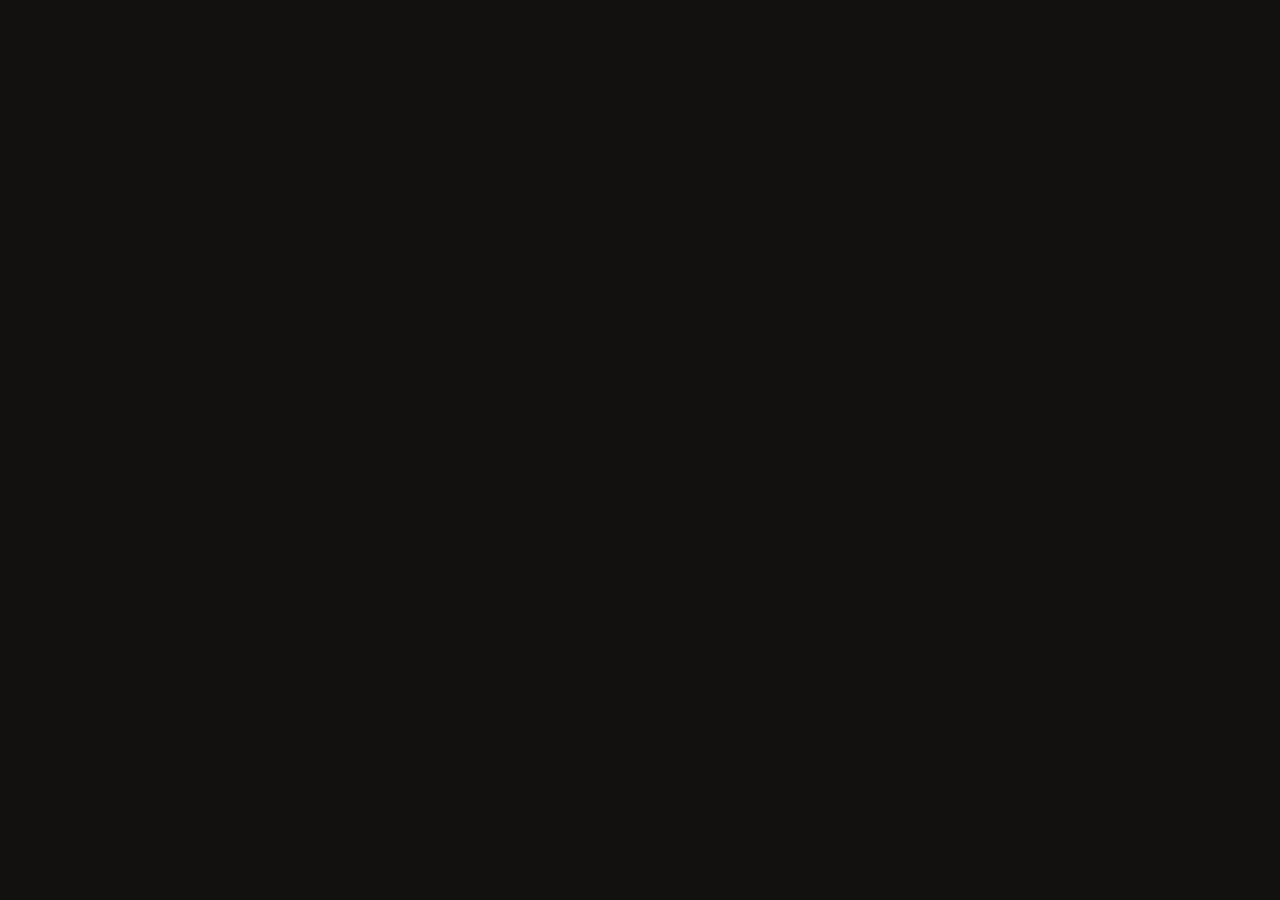
==== commit a2b530b4: "feat(ui+graph): drawer promotion desk/impressions + graph API SQLite mode - graph.py: MEMORY_CORE_SQ" ====
--- a/frontend/index.html
+++ b/frontend/index.html
@@ -202,8 +202,29 @@
 .sg-tip-fact{margin-top:2px;}
 .sg-tip-row{margin-top:1px;}
 .sg-tip-lock{color:var(--accent);}
-.sg-tip-empty{color:var(--faint);}
-</style>
+/* Promotion desk + impressions */
+.desk-card{padding:13px 0;border-bottom:1px solid var(--border);}
+.desk-card:last-child{border-bottom:none;}
+.desk-card .desk-fact{font-size:13px;color:var(--text);line-height:1.55;}
+.desk-card .desk-imp{margin-top:5px;font-size:12px;color:var(--soft);line-height:1.55;}
+.desk-card .desk-imp .desk-support{font-size:11px;color:var(--muted);margin-left:4px;}
+.desk-card .desk-episodes{margin-top:8px;display:none;}
+.desk-card .desk-episodes.open{display:block;}
+.desk-card .desk-ep-toggle{background:none;border:none;color:var(--muted);font:inherit;font-size:11px;cursor:pointer;padding:0;margin-top:4px;transition:color .15s;}
+.desk-card .desk-ep-toggle:hover{color:var(--soft);}
+.desk-card .desk-ep{padding:5px 0 5px 11px;border-left:2px solid var(--border2);margin-top:5px;font-size:11.5px;color:var(--muted);line-height:1.55;}
+.desk-card .desk-ep .ts{display:block;font-size:10px;color:var(--accent-dim);letter-spacing:.03em;text-transform:uppercase;margin-bottom:2px;}
+.desk-actions{display:flex;gap:6px;margin-top:9px;}
+.desk-actions button{background:var(--bg3);border:1px solid var(--border2);color:var(--soft);font:inherit;font-size:11.5px;padding:4px 13px;border-radius:7px;cursor:pointer;transition:all .15s;}
+.desk-actions button:hover:not(:disabled){border-color:var(--accent-dim);color:var(--text);}
+.desk-actions button:disabled{opacity:.4;cursor:default;}
+.desk-actions button.desk-reject:hover:not(:disabled){border-color:var(--err);color:var(--err);}
+.imp-item{padding:12px 0;border-bottom:1px solid var(--border);}
+.imp-item:last-child{border-bottom:none;}
+.imp-item.muted{opacity:.45;}
+.imp-item .imp-stmt{font-size:13px;color:var(--soft);line-height:1.6;}
+.imp-item .imp-meta{margin-top:4px;font-size:11px;color:var(--muted);}
+
 </head>
 <body>
 <div id="app">
@@ -250,6 +271,8 @@
   <div id="drawer-tabs">
     <button class="drawer-tab active" data-tab="reflections">Reflections</button>
     <button class="drawer-tab" data-tab="findings">Findings</button>
+    <button class="drawer-tab" data-tab="desk">Desk</button>
+    <button class="drawer-tab" data-tab="impressions">Impressions</button>
     <button class="drawer-tab" data-tab="graph">Graph</button>
   </div>
   <div id="drawer-note"></div>
@@ -602,7 +625,7 @@
 
 <script>
 (function(){
-  var CFG={CHAT:'/api/chat',HISTORY:'/api/history',REFLECTIONS:'/reflections?n=12',FINDINGS:'/findings?n=12',STATUS:'/health',REFRESH_MS:15000};
+  var CFG={CHAT:'/api/chat',HISTORY:'/api/history',REFLECTIONS:'/reflections?n=12',FINDINGS:'/findings?n=12',STATUS:'/health',DESK:'/api/desk/promotions',IMPRESSIONS:'/api/desk/impressions',REFRESH_MS:15000};
   var $=function(id){return document.getElementById(id);};
   var messagesEl=$('messages'),inputEl=$('user-input'),sendBtn=$('send-btn');
   var sending=false,activeTab='reflections';var sageGraphCtl=null,sageGraphRefreshWired=false;
@@ -684,7 +707,10 @@
   function normalizeList(data,keys){if(Array.isArray(data))return data;for(var i=0;i<keys.length;i++){if(data&&Array.isArray(data[keys[i]]))return data[keys[i]];}return [];}
 
   function loadTab(tab){
-    var c=$('drawer-content'),note=$('drawer-note');var isRef=(tab==='reflections');
+    var c=$('drawer-content'),note=$('drawer-note');
+    if(tab==='desk'){loadDesk(c,note);return;}
+    if(tab==='impressions'){loadImpressions(c,note);return;}
+    var isRef=(tab==='reflections');
     note.textContent=isRef?'What she has turned over on her own. Read-only.':'What she went looking for, and found. Read-only.';
     fetch(isRef?CFG.REFLECTIONS:CFG.FINDINGS).then(function(r){if(!r.ok)throw new Error('HTTP '+r.status);return r.json();}).then(function(data){
       if(tab!==activeTab)return;
@@ -706,6 +732,64 @@
         c.appendChild(el);
       });
     }).catch(function(e){if(tab!==activeTab)return;c.innerHTML='<div class=\"drawer-empty\">Cannot read her '+(isRef?'reflections':'findings')+' yet ('+e.message+').</div>';});
+  }
+
+  function loadDesk(c,note){
+    note.textContent='Proposed facts waiting on you.';
+    c.innerHTML='<div class="drawer-empty">Loading…</div>';
+    fetch(CFG.DESK).then(function(r){if(!r.ok)throw new Error('HTTP '+r.status);return r.json();}).then(function(data){
+      if(activeTab!=='desk')return;
+      var list=(data&&data.promotions)||[];
+      if(!list.length){c.innerHTML='<div class="drawer-empty">Nothing waiting on you.</div>';return;}
+      c.innerHTML='';
+      list.forEach(function(p){
+        var f=p.proposed_fact||{};
+        var factLabel=escapeHtml((f.predicate||'')+' '+((f.object_value!=null)?f.object_value:''));
+        var imp=p.impression;
+        var impHtml=imp?'<div class="desk-imp">'+escapeHtml(imp.statement||'')+' <span class="desk-support">'+escapeHtml(String(imp.support_count||0))+' supporting</span></div>':'';
+        var eps=p.supporting_episodes||[];
+        var epsHtml=eps.length?eps.map(function(e){return '<div class="desk-ep"><span class="ts">'+escapeHtml(fmtTime(e.ts))+'</span>'+escapeHtml(e.content||'')+'</div>';}).join(''):'';
+        var epToggleHtml=eps.length?'<button class="desk-ep-toggle" type="button">'+eps.length+' receipt'+(eps.length===1?'':'s')+' ▾</button>':'';
+        var card=document.createElement('div');card.className='desk-card';
+        card.innerHTML=
+          '<div class="desk-fact">'+factLabel+'</div>'+
+          impHtml+
+          epToggleHtml+
+          (epsHtml?'<div class="desk-episodes">'+epsHtml+'</div>':'')+
+          '<div class="desk-actions">'+
+            '<button class="desk-approve" data-qid="'+escapeAttr(String(p.queue_id||''))+'">Approve</button>'+
+            '<button class="desk-reject desk-actions-reject" data-qid="'+escapeAttr(String(p.queue_id||''))+'">Reject</button>'+
+          '</div>';
+        var tog=card.querySelector('.desk-ep-toggle');
+        if(tog){tog.addEventListener('click',function(){var ep=card.querySelector('.desk-episodes');if(ep){ep.classList.toggle('open');tog.textContent=ep.classList.contains('open')?(eps.length+' receipt'+(eps.length===1?'':'s')+' ▴'):(eps.length+' receipt'+(eps.length===1?'':'s')+' ▾');}});}
+        function wireDecide(btn,approve){btn.addEventListener('click',function(){btn.disabled=true;var sib=card.querySelector(approve?'.desk-actions-reject':'.desk-approve');if(sib)sib.disabled=true;fetch('/api/desk/decide',{method:'POST',headers:{'Content-Type':'application/json'},body:JSON.stringify({queue_id:p.queue_id,approve:approve})}).then(function(r){return r.json();}).then(function(){loadDesk(c,note);}).catch(function(){btn.disabled=false;if(sib)sib.disabled=false;});});}
+        wireDecide(card.querySelector('.desk-approve'),true);
+        wireDecide(card.querySelector('.desk-actions-reject'),false);
+        c.appendChild(card);
+      });
+    }).catch(function(e){if(activeTab!=='desk')return;c.innerHTML='<div class="drawer-empty">Nothing waiting on you.</div>';});
+  }
+
+  function loadImpressions(c,note){
+    note.textContent='Patterns she has noticed, weighted by evidence. Read-only.';
+    c.innerHTML='<div class="drawer-empty">Loading…</div>';
+    fetch(CFG.IMPRESSIONS).then(function(r){if(!r.ok)throw new Error('HTTP '+r.status);return r.json();}).then(function(data){
+      if(activeTab!=='impressions')return;
+      var list=(data&&data.impressions)||[];
+      if(!list.length){c.innerHTML='<div class="drawer-empty">No impressions formed yet.</div>';return;}
+      c.innerHTML='';
+      list.forEach(function(imp){
+        var active=(imp.status==='active'||imp.status==null);
+        var el=document.createElement('div');el.className='imp-item'+(active?'':' muted');
+        el.innerHTML=
+          '<div class="imp-stmt">'+escapeHtml(imp.statement||'')+'</div>'+
+          '<div class="imp-meta">'+escapeHtml(String(imp.support_count||0))+' supporting'+
+          (imp.status&&imp.status!=='active'?' · '+escapeHtml(imp.status):'')+
+          (imp.ts_formed?' · '+escapeHtml(fmtTime(imp.ts_formed)):'')+
+          '</div>';
+        c.appendChild(el);
+      });
+    }).catch(function(e){if(activeTab!=='impressions')return;c.innerHTML='<div class="drawer-empty">No impressions formed yet.</div>';});
   }
 
   function latestTs(list){var max=0;list.forEach(function(it){var ts=pick(it,['timestamp','created_at','created','time','ts','date']);var d=(typeof ts==='number')?(ts<1e12?ts*1000:ts):Date.parse(ts);if(d&&d>max)max=d;});return max;}
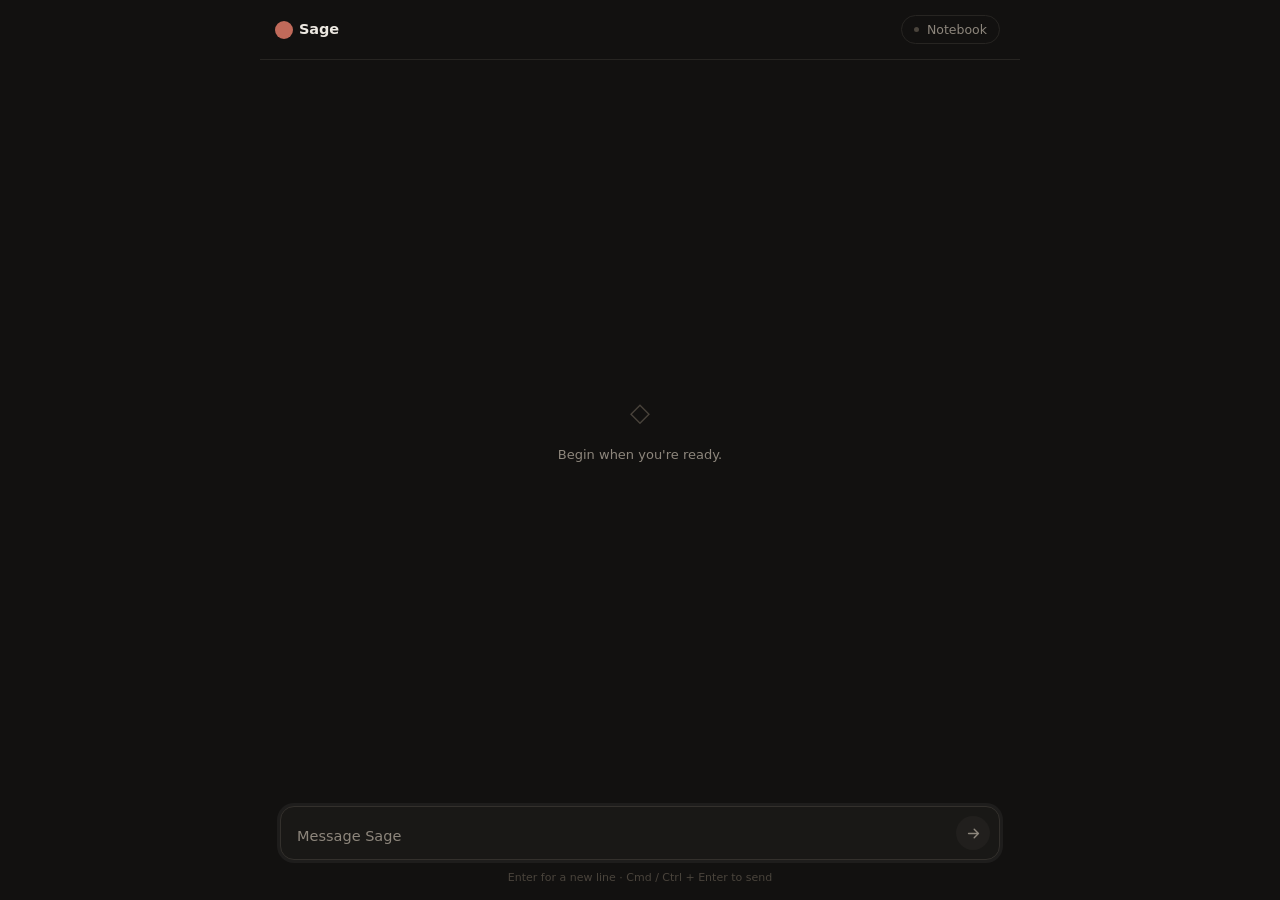
==== commit 2e8360d6: "fix(ui): restore missing </style> tag — grey-screen render bug The </style> tag was dropped in a2b53" ====
--- a/frontend/index.html
+++ b/frontend/index.html
@@ -224,7 +224,7 @@
 .imp-item.muted{opacity:.45;}
 .imp-item .imp-stmt{font-size:13px;color:var(--soft);line-height:1.6;}
 .imp-item .imp-meta{margin-top:4px;font-size:11px;color:var(--muted);}
-
+</style>
 </head>
 <body>
 <div id="app">
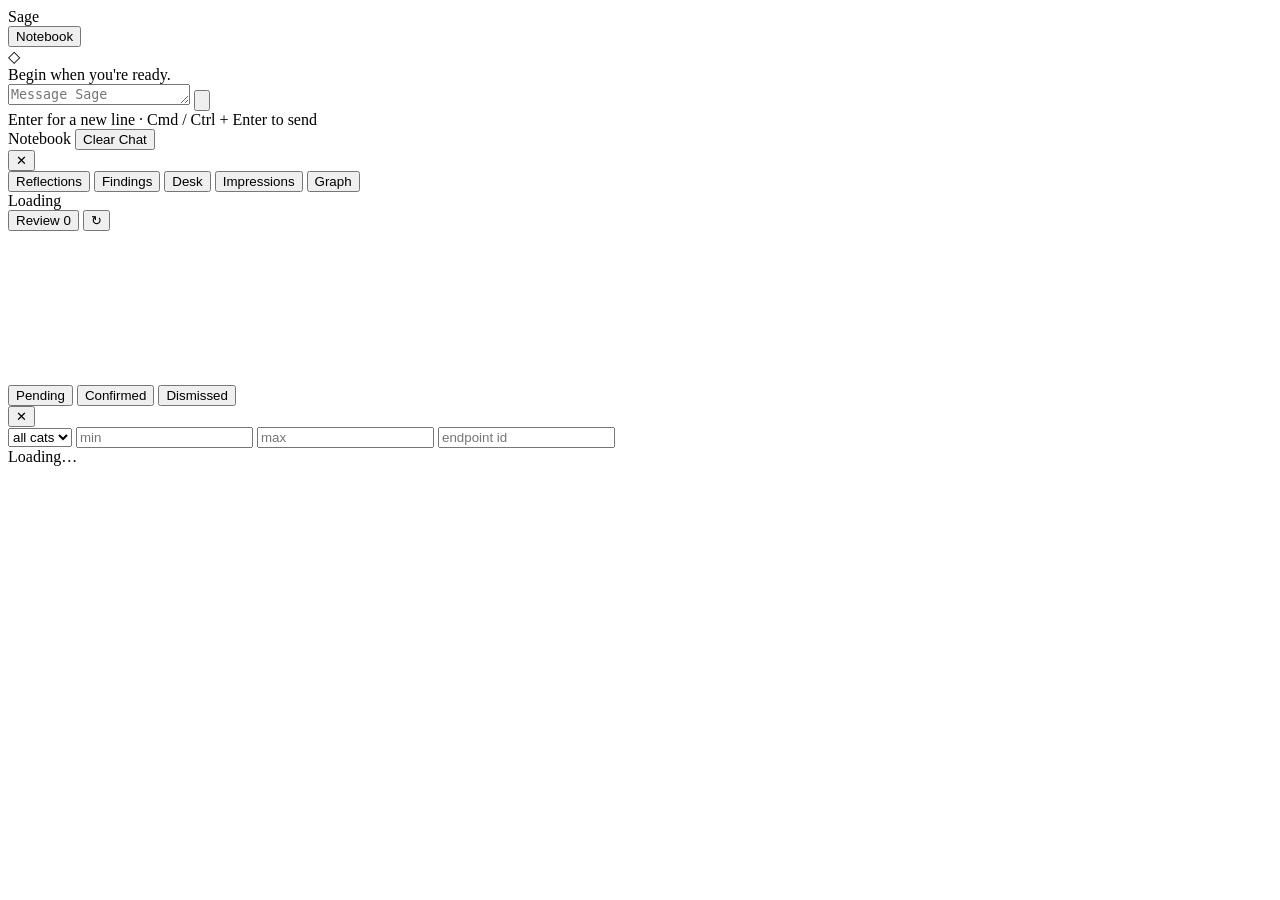
==== commit 1006ba4b: "refactor(ui): split index.html into html/css/js + fix cramped drawer tabs The 1080-line single-file " ====
--- a/frontend/index.html
+++ b/frontend/index.html
@@ -4,227 +4,7 @@
 <meta charset="UTF-8" />
 <meta name="viewport" content="width=device-width, initial-scale=1.0" />
 <title>Sage</title>
-<style>
-:root{
-  --bg:#121110;--bg2:#191816;--bg3:#211f1d;--border:#272522;--border2:#33302c;
-  --text:#ece8e1;--soft:#a7a199;--muted:#8d867c;--faint:#4a443c;
-  --accent:#cfcbc4;--accent-dim:#5c574f;--err:#c06a5a;
-  --radius:14px;
-  --sans:-apple-system,BlinkMacSystemFont,'Segoe UI',system-ui,sans-serif;
-  --mono:ui-monospace,'SF Mono','Cascadia Code','Fira Code',monospace;
-}
-*,*::before,*::after{box-sizing:border-box;margin:0;padding:0;}
-/* Button polish: tap-highlight, focus ring, corners */
-button,[role="button"]{-webkit-tap-highlight-color:transparent;user-select:none;border-radius:8px;}
-button:focus:not(:focus-visible),[role="button"]:focus:not(:focus-visible){outline:none;}
-button:focus-visible,[role="button"]:focus-visible{outline:2px solid var(--accent);outline-offset:2px;}
-html,body{height:100%;}
-body{background:var(--bg);color:var(--text);font-family:var(--sans);line-height:1.6;-webkit-font-smoothing:antialiased;}
-#app{display:flex;flex-direction:column;height:100dvh;max-width:760px;margin:0 auto;position:relative;}
-
-#header{display:flex;align-items:center;justify-content:space-between;height:60px;padding:0 20px;flex-shrink:0;border-bottom:1px solid var(--border);}
-#header-left{display:flex;align-items:center;gap:11px;}
-#status-dot{width:8px;height:8px;border-radius:50%;background:var(--accent);position:relative;transition:background .25s;}
-#status-dot::after{content:'';position:absolute;inset:-5px;border-radius:50%;background:var(--accent);animation:pulse 1.9s cubic-bezier(.4,0,.6,1) infinite;}
-#status-dot.cold{background:var(--faint);}
-#status-dot.cold::after{display:none;}
-#status-dot.down{background:var(--err);}
-#status-dot.down::after{background:var(--err);animation-duration:.95s;}
-@keyframes pulse{0%{transform:scale(.5);opacity:.6;}70%,100%{transform:scale(1.8);opacity:0;}}
-#header-title{font-size:14.5px;font-weight:600;letter-spacing:-0.01em;}
-#inner-toggle{display:flex;align-items:center;gap:8px;background:none;border:1px solid var(--border);color:var(--muted);font-family:inherit;font-size:12.5px;padding:6px 12px;border-radius:999px;cursor:pointer;transition:all .15s;}
-#inner-toggle:hover{border-color:var(--border2);color:var(--soft);}
-#inner-dot{width:5px;height:5px;border-radius:50%;background:var(--faint);transition:background .3s,box-shadow .3s;}
-#inner-toggle.has-new #inner-dot{background:var(--accent);box-shadow:0 0 8px var(--accent-dim);}
-
-#messages{flex:1;overflow-y:auto;padding:28px 20px;display:flex;flex-direction:column;gap:22px;scroll-behavior:smooth;}
-#messages::-webkit-scrollbar{width:5px;}
-#messages::-webkit-scrollbar-thumb{background:var(--border2);border-radius:3px;}
-.msg{display:flex;flex-direction:column;animation:rise .2s ease;}
-@keyframes rise{from{opacity:0;transform:translateY(5px);}to{opacity:1;transform:translateY(0);}}
-.msg.user{align-items:flex-end;}
-.msg.ai{align-items:flex-start;}
-.msg.user .bubble{background:var(--bg3);border:1px solid var(--border);border-radius:var(--radius);border-bottom-right-radius:4px;padding:10px 15px;max-width:80%;}
-.msg.ai .bubble{background:var(--bg2);border:1px solid var(--border);border-radius:var(--radius);border-bottom-left-radius:4px;padding:10px 15px;max-width:82%;}
-.bubble{font-size:14.5px;line-height:1.7;word-break:break-word;}
-.bubble.error{color:var(--err);}
-.bubble strong{font-weight:400;color:var(--text);}
-.bubble em{color:var(--soft);}
-.bubble code{font-family:var(--mono);font-size:12.5px;background:var(--bg3);border:1px solid var(--border);border-radius:5px;padding:1px 6px;}
-.bubble pre{background:var(--bg2);border:1px solid var(--border);border-radius:10px;padding:13px 15px;margin:10px 0;overflow-x:auto;}
-.bubble pre code{background:none;border:none;padding:0;color:var(--soft);font-size:12.5px;line-height:1.6;}
-.bubble.streaming::after{content:'';display:inline-block;width:6px;height:1em;margin-left:3px;background:var(--accent);border-radius:1px;vertical-align:-0.12em;opacity:.65;animation:caret 1.05s steps(1) infinite;}
-.msg .time{font-size:11px;color:var(--soft);opacity:.55;margin-top:3px;padding:0 5px;font-variant-numeric:tabular-nums;letter-spacing:.02em;}
-.searching{display:flex;align-items:center;gap:9px;padding:10px 15px;}
-.searching .dot{width:7px;height:7px;border-radius:50%;background:var(--accent);flex:none;animation:searchpulse 1.2s ease-in-out infinite;}
-.searching .label{font-size:14px;color:var(--soft);font-style:italic;animation:searchpulse 1.2s ease-in-out infinite;}
-@keyframes searchpulse{0%,100%{opacity:.3;}50%{opacity:1;}}
-@keyframes caret{0%,50%{opacity:.65;}50.01%,100%{opacity:0;}}
-.thinking{display:flex;gap:5px;align-items:center;padding:4px 1px;}
-.thinking span{width:5px;height:5px;border-radius:50%;background:var(--muted);animation:tdot 1.5s ease-in-out infinite;}
-.thinking span:nth-child(2){animation-delay:.2s;}
-.thinking span:nth-child(3){animation-delay:.4s;}
-@keyframes tdot{0%,60%,100%{opacity:.2;transform:translateY(0);}30%{opacity:.85;transform:translateY(-3px);}}
-#empty{margin:auto;display:flex;flex-direction:column;align-items:center;gap:12px;user-select:none;}
-#empty-glyph{font-size:26px;color:var(--faint);}
-#empty-sub{font-size:13px;color:var(--muted);}
-
-#input-area{flex-shrink:0;padding:8px 20px 18px;}
-#input-row{display:flex;align-items:flex-end;gap:8px;background:var(--bg2);border:1px solid var(--border2);border-radius:var(--radius);padding:9px 9px 9px 16px;transition:border-color .15s,box-shadow .15s;}
-#input-row:focus-within{border-color:var(--border2);box-shadow:0 0 0 3px rgba(255,255,255,.05);}
-#user-input{flex:1;background:none;border:none;outline:none;resize:none;color:var(--text);font-family:inherit;font-size:14.5px;line-height:1.6;max-height:170px;min-height:23px;padding:2px 0;}
-#user-input::placeholder{color:var(--muted);}
-#send-btn{flex-shrink:0;width:34px;height:34px;border-radius:50%;border:none;background:var(--bg3);color:var(--muted);cursor:pointer;display:flex;align-items:center;justify-content:center;transition:all .15s;}
-#send-btn:hover:not(:disabled){background:var(--accent);color:var(--bg);}
-#send-btn:active:not(:disabled){transform:scale(.92);}
-#send-btn:disabled{opacity:.4;cursor:default;}
-#send-btn svg{width:17px;height:17px;}
-#hint{text-align:center;font-size:11px;color:var(--faint);margin-top:9px;height:13px;opacity:0;transition:opacity .2s;}
-#input-row:focus-within ~ #hint{opacity:1;}
-
-#drawer-overlay{position:fixed;inset:0;background:rgba(0,0,0,.55);opacity:0;pointer-events:none;transition:opacity .25s;z-index:40;}
-#drawer-overlay.show{opacity:1;pointer-events:auto;}
-#drawer{position:fixed;top:0;right:0;height:100dvh;width:min(380px,92vw);background:var(--bg2);border-left:1px solid var(--border);z-index:50;transform:translateX(100%);transition:transform .26s cubic-bezier(.4,0,.2,1);display:flex;flex-direction:column;}
-#drawer.open{transform:translateX(0);}
-#drawer-header{display:flex;align-items:center;justify-content:space-between;height:60px;padding:0 18px;flex-shrink:0;border-bottom:1px solid var(--border);}
-#drawer-title{font-size:13.5px;font-weight:600;}
-#drawer-close{background:none;border:none;color:var(--muted);font-size:15px;width:30px;height:30px;border-radius:7px;cursor:pointer;transition:all .15s;}
-#drawer-close:hover{background:var(--bg3);color:var(--text);}
-#drawer-tabs{display:flex;gap:4px;padding:12px 16px 0;flex-shrink:0;}
-.drawer-tab{flex:1;background:none;border:none;border-bottom:2px solid transparent;color:var(--muted);font-family:inherit;font-size:12px;font-weight:500;padding:7px 0 9px;cursor:pointer;transition:all .15s;}
-.drawer-tab.active{color:var(--text);border-bottom-color:var(--accent);}
-.drawer-tab:hover:not(.active){color:var(--soft);}
-#drawer-note{padding:12px 18px 0;font-size:11px;color:var(--muted);line-height:1.55;flex-shrink:0;}
-#drawer-content{flex:1;overflow-y:auto;padding:14px 18px 20px;}
-#drawer-content::-webkit-scrollbar{width:5px;}
-#drawer-content::-webkit-scrollbar-thumb{background:var(--border2);border-radius:3px;}
-.entry{padding:13px 0;border-bottom:1px solid var(--border);}
-.entry:last-child{border-bottom:none;}
-.entry .ts{font-size:10.5px;color:var(--accent-dim);letter-spacing:.03em;text-transform:uppercase;}
-.entry .body{margin-top:6px;font-size:13px;line-height:1.65;color:var(--soft);}
-.entry.reflection{padding-left:11px;border-left:2px solid var(--border2);}
-.entry .src{margin-top:8px;font-size:11px;line-height:1.6;}
-.entry .src a{color:var(--muted);text-decoration:none;border-bottom:1px solid var(--border2);}
-.entry .src a:hover{color:var(--accent);}
-.drawer-empty{color:var(--faint);font-size:12.5px;padding:10px 0;}
-
-@media(max-width:600px){
-  #header{padding:0 14px;}
-  #messages{padding:18px 14px;}
-  #input-area{padding:6px 14px 14px;}
-  .msg.user .bubble{max-width:88%;}
-}
-@media(prefers-reduced-motion:reduce){
-  *,*::before,*::after{animation-duration:.001ms!important;animation-iteration-count:1!important;transition-duration:.001ms!important;scroll-behavior:auto!important;}
-  #status-dot::after{display:none;}
-  .msg{animation:none;}
-}
-/* Graph tab (brain-authored, warm monochrome) */
-#sg-inner-graph{display:none;flex-direction:column;flex:1;min-height:0;overflow:hidden;padding:14px 18px 20px;position:relative;}
-#sg-graph-top{display:flex;align-items:flex-start;gap:8px;margin-bottom:8px;flex:0 0 auto;}
-#sg-graph-chips{display:flex;gap:6px;flex-wrap:wrap;flex:1;}
-#sg-graph-actions{display:flex;gap:6px;align-items:center;flex-shrink:0;}
-#sg-graph-svg{width:100%;flex:1 1 auto;min-height:0;display:block;cursor:grab;}
-#sg-graph-svg:active{cursor:grabbing;}
-#sg-graph-refresh,#sg-review-toggle{background:none;border:1px solid var(--border2);color:var(--muted);border-radius:8px;height:28px;cursor:pointer;font:inherit;font-size:11.5px;display:flex;align-items:center;gap:5px;justify-content:center;flex-shrink:0;line-height:1;transition:all .15s;}
-#sg-graph-refresh{width:28px;font-size:14px;}
-#sg-review-toggle{padding:0 10px;}
-#sg-graph-refresh:hover,#sg-review-toggle:hover{color:var(--soft);border-color:var(--accent-dim);}
-#drawer-header-left{display:flex;align-items:baseline;gap:18px;min-width:0;}
-#clear-chat-btn{background:none;border:none;color:var(--muted);font-family:inherit;font-size:11px;font-weight:500;letter-spacing:.02em;cursor:pointer;padding:0;line-height:1;transition:color .15s;}
-#clear-chat-btn:hover{color:var(--soft);}
-#sg-review-toggle .sg-rev-badge{background:var(--accent-dim);color:var(--bg);border-radius:999px;font-size:10px;padding:1px 6px;line-height:1.25;min-width:18px;text-align:center;}
-#sg-review-toggle.on{color:var(--text);border-color:var(--accent-dim);background:var(--bg3);}
-#sg-graph-error{display:none;flex:1;align-items:center;justify-content:center;color:var(--muted);font-size:13px;text-align:center;padding:0 20px;}
-#sg-graph-error a{color:var(--accent);text-decoration:none;}
-/* Inspector (click-to-curate) */
-#sg-inspector{display:none;border-top:1px solid var(--border);background:var(--bg2);padding:10px 14px 12px;flex:0 0 auto;}
-#sg-inspector.open{display:block;}
-.sg-insp-head{display:flex;align-items:center;gap:8px;font-size:12px;font-weight:600;color:var(--text);margin-bottom:6px;}
-.sg-insp-head .sg-insp-close{margin-left:auto;background:none;border:none;color:var(--muted);cursor:pointer;font-size:14px;line-height:1;}
-.sg-insp-head .sg-insp-kind{font-weight:400;font-size:11px;color:var(--muted);}
-.sg-insp-body{font-size:11.5px;color:var(--soft);line-height:1.55;}
-.sg-insp-row{margin-top:1px;}
-.sg-insp-row span{color:var(--muted);display:inline-block;min-width:70px;}
-.sg-insp-actions{display:flex;gap:6px;margin-top:9px;flex-wrap:wrap;}
-.sg-insp-actions button{background:var(--bg3);border:1px solid var(--border2);color:var(--soft);font:inherit;font-size:11px;padding:4px 11px;border-radius:7px;cursor:pointer;transition:all .15s;}
-.sg-insp-actions button:hover:not(:disabled){border-color:var(--accent-dim);color:var(--text);}
-.sg-insp-actions button:disabled{opacity:.4;cursor:default;}
-.sg-insp-actions button.sg-danger:hover:not(:disabled){border-color:var(--err);color:var(--err);}
-.sg-insp-fix{display:none;margin-top:8px;gap:5px;flex-wrap:wrap;align-items:center;font-size:11px;}
-.sg-insp-fix.show{display:flex;}
-.sg-insp-fix input,.sg-insp-fix select{background:var(--bg3);border:1px solid var(--border2);color:var(--text);border-radius:6px;font:inherit;font-size:11px;padding:4px 7px;}
-.sg-insp-fix input{flex:1;min-width:130px;}
-.sg-insp-status{margin-top:6px;font-size:10.5px;color:var(--muted);min-height:14px;}
-.sg-insp-status.err{color:var(--err);}
-/* Review queue panel */
-#sg-review{display:none;position:absolute;top:48px;right:14px;width:320px;max-width:92%;max-height:calc(100% - 70px);background:var(--bg2);border:1px solid var(--border2);border-radius:10px;flex-direction:column;z-index:6;box-shadow:0 14px 32px rgba(0,0,0,.45);overflow:hidden;}
-#sg-review.open{display:flex;}
-#sg-review-head{padding:9px 12px;border-bottom:1px solid var(--border);display:flex;align-items:center;justify-content:space-between;gap:8px;flex-shrink:0;}
-#sg-review-tabs{display:flex;gap:4px;}
-.sg-rev-tab{background:none;border:1px solid var(--border2);color:var(--muted);font:inherit;font-size:10.5px;padding:3px 9px;border-radius:999px;cursor:pointer;transition:all .15s;}
-.sg-rev-tab.active{color:var(--text);border-color:var(--accent-dim);background:var(--bg3);}
-#sg-review-close{background:none;border:none;color:var(--muted);cursor:pointer;font-size:14px;line-height:1;}
-#sg-review-filters{padding:7px 12px;border-bottom:1px solid var(--border);display:flex;gap:5px;align-items:center;flex-wrap:wrap;font-size:10.5px;color:var(--muted);flex-shrink:0;}
-#sg-review-filters select,#sg-review-filters input{background:var(--bg3);border:1px solid var(--border2);color:var(--text);border-radius:6px;font:inherit;font-size:10.5px;padding:3px 6px;}
-#sg-review-filters input{width:62px;}
-#sg-review-list{overflow-y:auto;padding:4px 0;flex:1;}
-#sg-review-list::-webkit-scrollbar{width:5px;}
-#sg-review-list::-webkit-scrollbar-thumb{background:var(--border2);border-radius:3px;}
-.sg-rev-item{padding:8px 12px;border-bottom:1px solid var(--border);cursor:pointer;}
-.sg-rev-item:last-child{border-bottom:none;}
-.sg-rev-item:hover{background:var(--bg3);}
-.sg-rev-edge{font-size:12px;line-height:1.45;color:var(--soft);word-break:break-word;}
-.sg-rev-edge .sg-rev-pred{color:var(--text);}
-.sg-rev-meta{margin-top:3px;font-size:10px;color:var(--muted);display:flex;gap:8px;align-items:center;}
-.sg-rev-meta .sg-rev-cat{width:6px;height:6px;border-radius:50%;display:inline-block;}
-.sg-rev-actions{display:flex;gap:5px;margin-top:6px;}
-.sg-rev-actions button{background:var(--bg3);border:1px solid var(--border2);color:var(--soft);font:inherit;font-size:10.5px;padding:3px 9px;border-radius:6px;cursor:pointer;transition:all .15s;}
-.sg-rev-actions button:hover:not(:disabled){border-color:var(--accent-dim);color:var(--text);}
-.sg-rev-actions button:disabled{opacity:.45;cursor:default;}
-.sg-rev-actions button.sg-danger:hover:not(:disabled){border-color:var(--err);color:var(--err);}
-.sg-rev-empty{padding:18px 12px;color:var(--faint);font-size:12px;text-align:center;}
-.sg-shape{fill:var(--soft);stroke:none;cursor:pointer;transition:fill .15s,filter .15s;}
-.sg-node:hover .sg-shape{fill:var(--accent);filter:drop-shadow(0 0 7px var(--accent-dim));}
-.sg-ego-ring{fill:none;stroke:var(--accent);stroke-width:1.4px;opacity:.6;}
-.sg-label{fill:var(--soft);font-size:10.5px;font-family:var(--sans);paint-order:stroke;stroke:var(--bg);stroke-width:3px;stroke-linejoin:round;pointer-events:none;opacity:.72;transition:opacity .18s;}
-.sg-node-layer.far .sg-label{opacity:0;}
-.sg-link{stroke-opacity:.2;stroke-linecap:round;transition:stroke-opacity .15s;}
-.sg-lock{fill:var(--accent);pointer-events:none;}
-.sg-chip{background:none;border:1px solid var(--border2);color:var(--muted);font-family:var(--sans);font-size:11px;padding:4px 11px;border-radius:999px;cursor:pointer;display:inline-flex;align-items:center;gap:6px;transition:all .15s;}
-.sg-chip::before{content:'';width:7px;height:7px;border-radius:50%;background:var(--cc);}
-.sg-chip:not(.off){color:var(--soft);border-color:var(--cc);}
-.sg-chip.off{opacity:.4;}
-#sg-graph-tooltip{position:fixed;pointer-events:none;display:none;background:var(--bg2);color:var(--text);border:1px solid var(--border2);border-radius:10px;padding:9px 12px;font-size:12px;max-width:248px;line-height:1.5;z-index:9999;box-shadow:0 8px 24px rgba(0,0,0,.45);}
-.sg-tip-title{font-weight:600;font-size:12.5px;margin-bottom:5px;}
-.sg-tip-type{color:var(--muted);font-weight:400;font-size:11px;}
-.sg-tip-row span,.sg-tip-fact span{color:var(--muted);display:inline-block;min-width:76px;}
-.sg-tip-fact{margin-top:2px;}
-.sg-tip-row{margin-top:1px;}
-.sg-tip-lock{color:var(--accent);}
-/* Promotion desk + impressions */
-.desk-card{padding:13px 0;border-bottom:1px solid var(--border);}
-.desk-card:last-child{border-bottom:none;}
-.desk-card .desk-fact{font-size:13px;color:var(--text);line-height:1.55;}
-.desk-card .desk-imp{margin-top:5px;font-size:12px;color:var(--soft);line-height:1.55;}
-.desk-card .desk-imp .desk-support{font-size:11px;color:var(--muted);margin-left:4px;}
-.desk-card .desk-episodes{margin-top:8px;display:none;}
-.desk-card .desk-episodes.open{display:block;}
-.desk-card .desk-ep-toggle{background:none;border:none;color:var(--muted);font:inherit;font-size:11px;cursor:pointer;padding:0;margin-top:4px;transition:color .15s;}
-.desk-card .desk-ep-toggle:hover{color:var(--soft);}
-.desk-card .desk-ep{padding:5px 0 5px 11px;border-left:2px solid var(--border2);margin-top:5px;font-size:11.5px;color:var(--muted);line-height:1.55;}
-.desk-card .desk-ep .ts{display:block;font-size:10px;color:var(--accent-dim);letter-spacing:.03em;text-transform:uppercase;margin-bottom:2px;}
-.desk-actions{display:flex;gap:6px;margin-top:9px;}
-.desk-actions button{background:var(--bg3);border:1px solid var(--border2);color:var(--soft);font:inherit;font-size:11.5px;padding:4px 13px;border-radius:7px;cursor:pointer;transition:all .15s;}
-.desk-actions button:hover:not(:disabled){border-color:var(--accent-dim);color:var(--text);}
-.desk-actions button:disabled{opacity:.4;cursor:default;}
-.desk-actions button.desk-reject:hover:not(:disabled){border-color:var(--err);color:var(--err);}
-.imp-item{padding:12px 0;border-bottom:1px solid var(--border);}
-.imp-item:last-child{border-bottom:none;}
-.imp-item.muted{opacity:.45;}
-.imp-item .imp-stmt{font-size:13px;color:var(--soft);line-height:1.6;}
-.imp-item .imp-meta{margin-top:4px;font-size:11px;color:var(--muted);}
-</style>
+<link rel="stylesheet" href="/static/app.css" />
 </head>
 <body>
 <div id="app">
@@ -311,762 +91,7 @@
 <div id="sg-graph-tooltip"></div>
 
 <script src="https://d3js.org/d3.v7.min.js"></script>
-<script>
-/* === Sage people-graph core (brain-authored) === */
-/* Sage people-graph - brain-authored graph layer (warm monochrome).
-   Classic browser script. Requires global d3 (v7). No build step.
-   Exposes window.initSageGraph(opts) -> controller { reload, refit, stop, resume }. */
-(function (global) {
-  "use strict";
-
-  var CATEGORY_COLORS = {
-    family: "#c98a6f",
-    friend: "#8ca37e",
-    romantic: "#c08aa0",
-    colleague: "#7f93a8",
-    acquaintance: "#9a8d86",
-    creator: "#c2a15e",
-    other: "#857c73"
-  };
-  var CATEGORY_ORDER = ["family", "friend", "romantic", "colleague", "acquaintance", "creator", "other"];
-
-  function catColor(c) { return CATEGORY_COLORS[c] || CATEGORY_COLORS.other; }
-  function clamp(v, a, b) { return Math.max(a, Math.min(b, v)); }
-  function esc(s) { return String(s == null ? "" : s).replace(/&/g, "&amp;").replace(/</g, "&lt;").replace(/>/g, "&gt;"); }
-
-  function initSageGraph(opts) {
-    var d3 = global.d3;
-    if (!d3) { return null; }
-
-    var svgEl = opts.svg;
-    var chipsEl = opts.chips;
-    var tooltipEl = opts.tooltip;
-    var getData = opts.getData;
-    var egoId = opts.egoId || "person:elliot";
-    var onSelect = typeof opts.onSelect === "function" ? opts.onSelect : null;
-
-    var svg = d3.select(svgEl);
-    svg.selectAll("*").remove();
-
-    var defs = svg.append("defs");
-    var zoomG = svg.append("g").attr("class", "sg-zoom");
-    var linkLayer = zoomG.append("g");
-    var lockLayer = zoomG.append("g");
-    var nodeLayer = zoomG.append("g").attr("class", "sg-node-layer");
-
-    var nodes = [], links = [];
-    var active = {};
-    var simulation = null;
-    var W = 1, H = 1;
-    var nodeSel, linkSel, lockSel;
-
-    var zoom = d3.zoom().scaleExtent([0.4, 2.5]).on("zoom", function (ev) {
-      zoomG.attr("transform", ev.transform);
-      nodeLayer.classed("far", ev.transform.k < 0.75);
-    });
-    svg.call(zoom).on("dblclick.zoom", null);
-
-    var degree = {};
-    function nodeRadius(d) {
-      var base = 4.5 + Math.sqrt(degree[d.id] || 0) * 2.6;
-      if (d.id === egoId) base = Math.max(base, 11);
-      return clamp(base, 4.5, 17);
-    }
-
-    function measure(cb, tries) {
-      tries = tries || 0;
-      requestAnimationFrame(function () {
-        requestAnimationFrame(function () {
-          var w = svgEl.clientWidth, h = svgEl.clientHeight;
-          if ((w <= 1 || h <= 1) && tries < 30) { measure(cb, tries + 1); return; }
-          W = w > 1 ? w : 360; H = h > 1 ? h : 460;
-          cb();
-        });
-      });
-    }
-
-    function shapeFor(sel) {
-      sel.each(function (d) {
-        var g = d3.select(this);
-        var r = nodeRadius(d);
-        if (d.id === egoId) {
-          g.append("circle").attr("class", "sg-ego-ring").attr("r", r + 4);
-        }
-        g.append("circle").attr("class", "sg-shape").attr("r", r);
-        g.append("text").attr("class", "sg-label").attr("y", r + 12).attr("text-anchor", "middle").text(d.name || d.id);
-      });
-    }
-
-    function neighborsOf(id) {
-      var s = {}; s[id] = true;
-      links.forEach(function (l) {
-        var sid = l.source.id || l.source, tid = l.target.id || l.target;
-        if (sid === id) s[tid] = true;
-        if (tid === id) s[sid] = true;
-      });
-      return s;
-    }
-
-    function dimExcept(keepNodes, keepLink) {
-      nodeSel.style("opacity", function (d) { return keepNodes[d.id] ? 1 : 0.12; });
-      linkSel.style("opacity", function (l) { return keepLink(l) ? 0.9 : 0.06; });
-      lockSel.style("opacity", function (l) { return keepLink(l) ? 1 : 0.06; });
-    }
-    function undim() {
-      nodeSel.style("opacity", 1);
-      linkSel.style("opacity", null);
-      lockSel.style("opacity", null);
-    }
-
-    function visible(l) { return active[l.category] !== false; }
-
-    function applyFilter() {
-      var vis = {};
-      links.forEach(function (l) {
-        if (visible(l)) { vis[l.source.id || l.source] = true; vis[l.target.id || l.target] = true; }
-      });
-      nodeSel.attr("display", function (d) { return vis[d.id] ? null : "none"; });
-      linkSel.attr("display", function (l) { return visible(l) ? null : "none"; });
-      lockSel.attr("display", function (l) { return (visible(l) && l.locked) ? null : "none"; });
-    }
-
-    function buildChips(cats) {
-      chipsEl.innerHTML = "";
-      cats.forEach(function (c) {
-        var b = document.createElement("button");
-        b.className = "sg-chip";
-        b.style.setProperty("--cc", catColor(c));
-        b.textContent = c;
-        b.setAttribute("data-cat", c);
-        if (active[c] === false) b.classList.add("off");
-        b.addEventListener("click", function () {
-          active[c] = (active[c] === false);
-          b.classList.toggle("off", active[c] === false);
-          applyFilter();
-        });
-        chipsEl.appendChild(b);
-      });
-    }
-
-    function tooltipHtml(kind, d) {
-      if (kind === "node") {
-        var facts = d.facts || [];
-        var lines = facts.map(function (f) {
-          return '<div class="sg-tip-fact"><span>' + esc(f.predicate) + '</span> ' + esc(f.value) + (f.locked ? ' <span class="sg-tip-lock">locked</span>' : '') + '</div>';
-        }).join("");
-        return '<div class="sg-tip-title">' + esc(d.name || d.id) + ' <span class="sg-tip-type">' + esc(d.type || "") + '</span></div>' + (lines || '<div class="sg-tip-empty">no facts</div>');
-      }
-      var l = d;
-      return '<div class="sg-tip-title">' + esc(l.source.name || l.source.id) + ' &rarr; ' + esc(l.target.name || l.target.id) + '</div>' +
-        '<div class="sg-tip-row"><span>predicate</span> ' + esc(l.predicate) + '</div>' +
-        '<div class="sg-tip-row"><span>category</span> ' + esc(l.category) + '</div>' +
-        '<div class="sg-tip-row"><span>confidence</span> ' + (l.confidence != null ? Number(l.confidence).toFixed(2) : "-") + '</div>' +
-        (l.locked ? '<div class="sg-tip-row sg-tip-lock">locked</div>' : '');
-    }
-    function showTip(html, ev) { tooltipEl.innerHTML = html; tooltipEl.style.display = "block"; moveTip(ev); }
-    function moveTip(ev) { tooltipEl.style.left = (ev.clientX + 14) + "px"; tooltipEl.style.top = (ev.clientY + 14) + "px"; }
-    function hideTip() { tooltipEl.style.display = "none"; }
-
-    function linkPath(l) {
-      var s = l.source, t = l.target;
-      var dx = t.x - s.x, dy = t.y - s.y;
-      var dist = Math.sqrt(dx * dx + dy * dy) || 1;
-      var ux = dx / dist, uy = dy / dist;
-      var sr = nodeRadius(s) + 1.5, tr = nodeRadius(t) + 1.5;
-      var sx = s.x + ux * sr, sy = s.y + uy * sr;
-      var ex = t.x - ux * tr, ey = t.y - uy * tr;
-      if (!l._curve) {
-        l._mx = (sx + ex) / 2; l._my = (sy + ey) / 2;
-        return "M" + sx + "," + sy + "L" + ex + "," + ey;
-      }
-      var mx = (sx + ex) / 2, my = (sy + ey) / 2;
-      var cx = mx + (-uy) * l._curve, cy = my + (ux) * l._curve;
-      l._mx = 0.25 * sx + 0.5 * cx + 0.25 * ex;
-      l._my = 0.25 * sy + 0.5 * cy + 0.25 * ey;
-      return "M" + sx + "," + sy + "Q" + cx + "," + cy + " " + ex + "," + ey;
-    }
-
-    function ticked() {
-      linkSel.attr("d", linkPath);
-      lockSel.attr("transform", function (l) { return "translate(" + (l._mx || 0) + "," + (l._my || 0) + ")"; });
-      nodeSel.attr("transform", function (d) { return "translate(" + d.x + "," + d.y + ")"; });
-    }
-
-    function fitToView() {
-      if (!nodes.length) return;
-      var minX = Infinity, minY = Infinity, maxX = -Infinity, maxY = -Infinity;
-      nodes.forEach(function (d) {
-        if (d.x < minX) minX = d.x; if (d.x > maxX) maxX = d.x;
-        if (d.y < minY) minY = d.y; if (d.y > maxY) maxY = d.y;
-      });
-      var pad = 46;
-      var bw = Math.max(1, maxX - minX), bh = Math.max(1, maxY - minY);
-      var scale = clamp(Math.min((W - 2 * pad) / bw, (H - 2 * pad) / bh), 0.4, 2.0);
-      var cx = (minX + maxX) / 2, cy = (minY + maxY) / 2;
-      var tx = W / 2 - scale * cx, ty = H / 2 - scale * cy;
-      svg.transition().duration(450).call(zoom.transform, d3.zoomIdentity.translate(tx, ty).scale(scale));
-    }
-
-    function assignCurves() {
-      var groups = {};
-      links.forEach(function (l) {
-        var a = (l.source.id || l.source), b = (l.target.id || l.target);
-        var key = [a, b].sort().join("|");
-        (groups[key] = groups[key] || []).push(l);
-      });
-      Object.keys(groups).forEach(function (k) {
-        var g = groups[k], n = g.length;
-        g.forEach(function (l, i) { l._curve = n === 1 ? 0 : (i - (n - 1) / 2) * 26; });
-      });
-    }
-
-    function build() {
-      var cats = {};
-      degree = {};
-      links.forEach(function (l) {
-        cats[l.category] = true;
-        var a = l.source.id || l.source, b = l.target.id || l.target;
-        degree[a] = (degree[a] || 0) + 1;
-        degree[b] = (degree[b] || 0) + 1;
-      });
-      var catList = CATEGORY_ORDER.filter(function (c) { return cats[c]; });
-      Object.keys(cats).forEach(function (c) { if (catList.indexOf(c) < 0) catList.push(c); });
-      catList.forEach(function (c) { if (active[c] === undefined) active[c] = true; });
-
-      buildChips(catList);
-      assignCurves();
-
-      linkSel = linkLayer.selectAll("path").data(links).join("path")
-        .attr("class", "sg-link")
-        .attr("stroke", function (l) { return catColor(l.category); })
-        .attr("stroke-width", function (l) { return l.locked ? 2 : 1.2; })
-        .attr("fill", "none")
-        .style("cursor", onSelect ? "pointer" : null)
-        .on("mouseover", function (ev, l) { showTip(tooltipHtml("edge", l), ev); var k = {}; k[l.source.id] = true; k[l.target.id] = true; dimExcept(k, function (x) { return x === l; }); })
-        .on("mousemove", function (ev) { moveTip(ev); })
-        .on("mouseout", function () { hideTip(); undim(); })
-        .on("click", function (ev, l) { if (onSelect) { ev.stopPropagation(); onSelect("edge", l); } });
-
-      lockSel = lockLayer.selectAll("circle").data(links.filter(function (l) { return l.locked; })).join("circle")
-        .attr("class", "sg-lock").attr("r", 2);
-
-      nodeSel = nodeLayer.selectAll("g.sg-node").data(nodes).join(function (enter) {
-        var g = enter.append("g").attr("class", "sg-node");
-        shapeFor(g);
-        return g;
-      });
-
-      nodeSel.call(d3.drag()
-        .on("start", function (ev, d) { if (!ev.active) simulation.alphaTarget(0.25).restart(); d.fx = d.x; d.fy = d.y; if (ev.sourceEvent) ev.sourceEvent.stopPropagation(); })
-        .on("drag", function (ev, d) { d.fx = ev.x; d.fy = ev.y; })
-        .on("end", function (ev, d) { if (!ev.active) simulation.alphaTarget(0); }));
-
-      nodeSel.on("mouseover", function (ev, d) { showTip(tooltipHtml("node", d), ev); var nb = neighborsOf(d.id); dimExcept(nb, function (l) { return (l.source.id || l.source) === d.id || (l.target.id || l.target) === d.id; }); })
-        .on("mousemove", function (ev) { moveTip(ev); })
-        .on("mouseout", function () { hideTip(); undim(); })
-        .on("click", function (ev, d) { if (onSelect) { ev.stopPropagation(); onSelect("node", d); } })
-        .on("dblclick", function (ev, d) { d.fx = null; d.fy = null; if (simulation) simulation.alpha(0.3).restart(); });
-
-      simulation = d3.forceSimulation(nodes)
-        .force("link", d3.forceLink(links).id(function (d) { return d.id; }).distance(96).strength(0.55))
-        .force("charge", d3.forceManyBody().strength(-340))
-        .force("center", d3.forceCenter(W / 2, H / 2))
-        .force("x", d3.forceX(W / 2).strength(0.07))
-        .force("y", d3.forceY(H / 2).strength(0.07))
-        .force("collide", d3.forceCollide(38))
-        .on("tick", ticked)
-        .on("end", fitToView);
-
-      applyFilter();
-      setTimeout(fitToView, 1400);
-    }
-
-    function load() {
-      return getData().then(function (data) {
-        var rawNodes = (data && data.nodes) || [];
-        var rawEdges = (data && data.edges) || [];
-        var byId = {};
-        nodes = rawNodes.map(function (n) { var o = { id: n.id, type: n.type, name: n.name, facts: n.facts || [] }; byId[o.id] = o; return o; });
-        links = rawEdges.map(function (e) {
-          return { source: e.source, target: e.target, predicate: e.predicate, category: e.category || "other", confidence: e.confidence, locked: !!e.locked };
-        }).filter(function (l) { return byId[l.source] && byId[l.target]; });
-        measure(build);
-      });
-    }
-
-    if (global.ResizeObserver) {
-      var ro = new ResizeObserver(function () {
-        var w = svgEl.clientWidth, h = svgEl.clientHeight;
-        if (w > 1 && h > 1 && simulation) {
-          W = w; H = h;
-          simulation.force("center", d3.forceCenter(W / 2, H / 2));
-          simulation.force("x", d3.forceX(W / 2).strength(0.07));
-          simulation.force("y", d3.forceY(H / 2).strength(0.07));
-          simulation.alpha(0.2).restart();
-          setTimeout(fitToView, 420);
-        }
-      });
-      ro.observe(svgEl);
-    }
-
-    return {
-      reload: load,
-      refit: fitToView,
-      stop: function () { if (simulation) simulation.stop(); },
-      resume: function () { if (simulation && simulation.alpha() < 0.02) { simulation.alpha(0.05).restart(); } },
-      getNodes: function () { return nodes; },
-      getLinks: function () { return links; }
-    };
-  }
-
-  global.initSageGraph = initSageGraph;
-})(window);
-</script>
-
-<script>
-(function(){
-  var CFG={CHAT:'/api/chat',HISTORY:'/api/history',REFLECTIONS:'/reflections?n=12',FINDINGS:'/findings?n=12',STATUS:'/health',DESK:'/api/desk/promotions',IMPRESSIONS:'/api/desk/impressions',REFRESH_MS:15000};
-  var $=function(id){return document.getElementById(id);};
-  var messagesEl=$('messages'),inputEl=$('user-input'),sendBtn=$('send-btn');
-  var sending=false,activeTab='reflections';var sageGraphCtl=null,sageGraphRefreshWired=false;
-  var FENCE=String.fromCharCode(96,96,96);
-  var codeRe=new RegExp(FENCE+'[\\w]*\\n?([\\s\\S]*?)'+FENCE,'g');
-
-  function escapeHtml(t){return String(t).replace(/&/g,'&amp;').replace(/</g,'&lt;').replace(/>/g,'&gt;');}
-  function escapeAttr(t){return escapeHtml(t).replace(/"/g,'&quot;').replace(/'/g,'&#39;');}
-  function renderMarkdown(text){
-    var s=escapeHtml(text);
-    s=s.replace(codeRe,function(_,c){return '<pre><code>'+c.replace(/\\s+$/,'')+'</code></pre>';});
-    s=s.replace(/`([^`]+)`/g,'<code>$1</code>');
-    s=s.replace(/\\*\\*([^*]+)\\*\\*/g,'<strong>$1</strong>');
-    s=s.replace(/\\*([^*]+)\\*/g,'<em>$1</em>');
-    s=s.replace(/\\n/g,'<br>');
-    return s;
-  }
-  function scrollBottom(){messagesEl.scrollTop=messagesEl.scrollHeight;}
-  function hideEmpty(){var e=$('empty');if(e)e.remove();}
-  function fmtClock(v){var d=(v==null)?new Date():((typeof v==='number')?new Date(v<1e12?v*1000:v):new Date(v));if(isNaN(d))d=new Date();return ('0'+d.getHours()).slice(-2)+'.'+('0'+d.getMinutes()).slice(-2);}
-  function stampTime(m,v){if(!m||m.querySelector('.time'))return;var t=document.createElement('div');t.className='time';t.textContent=fmtClock(v);m.appendChild(t);}
-  function addUser(text,ts){hideEmpty();var m=document.createElement('div');m.className='msg user';var b=document.createElement('div');b.className='bubble';b.textContent=text;m.appendChild(b);stampTime(m,ts);messagesEl.appendChild(m);scrollBottom();return m;}
-  function addAi(ts){hideEmpty();var m=document.createElement('div');m.className='msg ai';var b=document.createElement('div');b.className='bubble';m.appendChild(b);if(ts!==undefined&&ts!==null)stampTime(m,ts);messagesEl.appendChild(m);scrollBottom();return b;}
-  function addThinking(){hideEmpty();var m=document.createElement('div');m.className='msg ai';m.id='thinking';var t=document.createElement('div');t.className='thinking';t.innerHTML='<span></span><span></span><span></span>';m.appendChild(t);messagesEl.appendChild(m);scrollBottom();}
-  function rmThinking(){var e=$('thinking');if(e)e.remove();}
-  function addSearching(){if($('searching'))return;hideEmpty();var m=document.createElement('div');m.className='msg ai';m.id='searching';var t=document.createElement('div');t.className='searching';t.innerHTML='<span class="dot"></span><span class="label">Searching the web…</span>';m.appendChild(t);messagesEl.appendChild(m);scrollBottom();}
-  function rmSearching(){var e=$('searching');if(e)e.remove();}
-  function setSending(v){sending=v;sendBtn.disabled=v;}
-
-  function msgNumId(id){var m=String(id||'').match(/_(\d+)$/);return m?parseInt(m[1],10):0;}
-  function scrollNow(){messagesEl.scrollTo({top:messagesEl.scrollHeight,behavior:'auto'});}
-  function nearBottom(){return messagesEl.scrollHeight-messagesEl.scrollTop-messagesEl.clientHeight<90;}
-  function send(){
-    var text=inputEl.value.trim();
-    if(!text||sending)return;
-    addUser(text);inputEl.value='';autoResize();setSending(true);var isSearch=/^\/search(\s|$)/i.test(text);if(isSearch){addSearching();}else{addThinking();}
-    var bubble=null,acc='',frameErr=false;var RS=String.fromCharCode(30),sbuf='',inFrame=false;
-    function ensureBubble(){if(!bubble){rmThinking();rmSearching();bubble=addAi();bubble.classList.add('streaming');}}
-    fetch(CFG.CHAT,{method:'POST',headers:{'Content-Type':'application/json'},body:JSON.stringify({message:text})})
-      .then(function(r){
-        if(!r.ok)throw new Error('HTTP '+r.status);
-        if(!r.body||!r.body.getReader)return r.text().then(function(t){acc=t.split(RS).filter(function(_,i){return i%2===0;}).join('');ensureBubble();bubble.innerHTML=renderMarkdown(acc);});
-        var reader=r.body.getReader(),decoder=new TextDecoder();
-        function onFrame(js){try{var ev=JSON.parse(js);if(ev&&ev.event==='search_started'){addSearching();}else if(ev&&ev.event==='search_done'){rmSearching();if(!bubble)addThinking();}else if(ev&&ev.event==='error'){frameErr=true;rmThinking();rmSearching();var eb=addAi();eb.className='bubble error';eb.textContent=ev.message||'Something went wrong.';stampTime(eb.parentElement);}}catch(e){}}
-        function feed(chunk){sbuf+=chunk;var out='';while(true){var i=sbuf.indexOf(RS);if(i===-1){if(!inFrame){out+=sbuf;sbuf='';}break;}if(!inFrame){out+=sbuf.slice(0,i);sbuf=sbuf.slice(i+1);inFrame=true;}else{onFrame(sbuf.slice(0,i));sbuf=sbuf.slice(i+1);inFrame=false;}}return out;}
-        return (function pump(){return reader.read().then(function(res){
-          if(res.done)return;
-          var text=feed(decoder.decode(res.value,{stream:true}));
-          if(text){var stick=nearBottom();ensureBubble();acc+=text;bubble.innerHTML=renderMarkdown(acc);if(stick)scrollNow();}
-          return pump();
-        });})();
-      })
-      .then(function(){rmThinking();rmSearching();if(frameErr&&!acc.trim()){if(bubble)bubble.classList.remove('streaming');return;}if(!bubble){bubble=addAi();}bubble.classList.remove('streaming');if(acc&&acc.trim())bubble.innerHTML=renderMarkdown(acc);else bubble.textContent='(she went quiet)';stampTime(bubble.parentElement);})
-      .catch(function(e){rmThinking();rmSearching();var b=bubble||addAi();b.className='bubble error';b.textContent='Could not reach Sage: '+e.message;stampTime(b.parentElement);})
-      .then(function(){setSending(false);inputEl.focus();if(nearBottom())scrollBottom();refreshInnerHint();});
-  }
-
-  function loadHistory(){
-    var clearedMarker=parseInt(localStorage.getItem('sage:chatClearedBefore')||'0',10);
-    fetch(CFG.HISTORY).then(function(r){return r.ok?r.json():null;}).then(function(data){
-      if(!data)return;var msgs=data.messages||[];if(!msgs.length)return;
-      var shown=0;
-      msgs.forEach(function(m){
-        if(clearedMarker>0&&m.id&&msgNumId(m.id)<=clearedMarker)return;
-        if(!shown)hideEmpty();shown++;
-        if(m.role==='user'){addUser(m.content,m.ts);if(m.id)messagesEl.lastElementChild.setAttribute('data-msg-id',m.id);}
-        else{var b=addAi(m.ts);b.innerHTML=renderMarkdown(m.content||'');if(m.id)messagesEl.lastElementChild.setAttribute('data-msg-id',m.id);}
-      });
-      if(shown>0)scrollBottom();
-    }).catch(function(){});
-  }
-
-  function openDrawer(){$('drawer').classList.add('open');$('drawer-overlay').classList.add('show');markSeen();if(activeTab==='graph')showGraphTab();else loadTab(activeTab);}
-  function closeDrawer(){$('drawer').classList.remove('open');$('drawer-overlay').classList.remove('show');if(sageGraphCtl)sageGraphCtl.stop();}
-  function switchTab(tab){if(activeTab===tab)return;if(activeTab==='graph'&&sageGraphCtl)sageGraphCtl.stop();activeTab=tab;var t=document.querySelectorAll('.drawer-tab');for(var i=0;i<t.length;i++){t[i].classList.toggle('active',t[i].getAttribute('data-tab')===tab);}if(tab==='graph')showGraphTab();else{hideGraphTab();loadTab(tab);}}
-
-  function pick(o,keys){for(var i=0;i<keys.length;i++){var k=keys[i];if(o&&o[k]!=null&&o[k]!=='')return o[k];}return null;}
-  function fmtTime(v){if(v==null)return '';var d=(typeof v==='number')?new Date(v<1e12?v*1000:v):new Date(v);if(isNaN(d))return String(v);return d.toLocaleString([],{month:'short',day:'numeric',hour:'2-digit',minute:'2-digit'});}
-  function normalizeList(data,keys){if(Array.isArray(data))return data;for(var i=0;i<keys.length;i++){if(data&&Array.isArray(data[keys[i]]))return data[keys[i]];}return [];}
-
-  function loadTab(tab){
-    var c=$('drawer-content'),note=$('drawer-note');
-    if(tab==='desk'){loadDesk(c,note);return;}
-    if(tab==='impressions'){loadImpressions(c,note);return;}
-    var isRef=(tab==='reflections');
-    note.textContent=isRef?'What she has turned over on her own. Read-only.':'What she went looking for, and found. Read-only.';
-    fetch(isRef?CFG.REFLECTIONS:CFG.FINDINGS).then(function(r){if(!r.ok)throw new Error('HTTP '+r.status);return r.json();}).then(function(data){
-      if(tab!==activeTab)return;
-      var list=normalizeList(data,[tab,'memories','items','results','data']).slice().reverse();
-      if(!list.length){c.innerHTML='<div class=\"drawer-empty\">Nothing yet. Leave her idle a while and she will wander.</div>';return;}
-      c.innerHTML='';
-      list.forEach(function(it){
-        var ts=pick(it,['timestamp','created_at','created','time','ts','date']);
-        var body=pick(it,['text','content','body','reflection','finding','query','summary','thought'])||(typeof it==='string'?it:JSON.stringify(it));
-        var results=(it.results&&it.results.length)?it.results:null;
-        var src=results?null:pick(it,['source','url','link','href']);
-        var el=document.createElement('div');el.className='entry '+(isRef?'reflection':'finding');
-        if(ts){var tsEl=document.createElement('div');tsEl.className='ts';tsEl.textContent=fmtTime(ts);el.appendChild(tsEl);}
-        var bodyEl=document.createElement('div');bodyEl.className='body';bodyEl.textContent=body;el.appendChild(bodyEl);
-        if(results||src){var srcEl=document.createElement('div');srcEl.className='src';
-          if(results){srcEl.innerHTML=results.map(function(r){var u=r.url||r.link||r.href||'';var label=r.title||r.name||u;return u?'<a href=\"'+escapeAttr(u)+'\" target=\"_blank\" rel=\"noopener\">'+escapeHtml(label)+'</a>':escapeHtml(label);}).join(' &middot; ');}
-          else{srcEl.innerHTML='<a href=\"'+escapeAttr(src)+'\" target=\"_blank\" rel=\"noopener\">'+escapeHtml(src)+'</a>';}
-          el.appendChild(srcEl);}
-        c.appendChild(el);
-      });
-    }).catch(function(e){if(tab!==activeTab)return;c.innerHTML='<div class=\"drawer-empty\">Cannot read her '+(isRef?'reflections':'findings')+' yet ('+e.message+').</div>';});
-  }
-
-  function loadDesk(c,note){
-    note.textContent='Proposed facts waiting on you.';
-    c.innerHTML='<div class="drawer-empty">Loading…</div>';
-    fetch(CFG.DESK).then(function(r){if(!r.ok)throw new Error('HTTP '+r.status);return r.json();}).then(function(data){
-      if(activeTab!=='desk')return;
-      var list=(data&&data.promotions)||[];
-      if(!list.length){c.innerHTML='<div class="drawer-empty">Nothing waiting on you.</div>';return;}
-      c.innerHTML='';
-      list.forEach(function(p){
-        var f=p.proposed_fact||{};
-        var factLabel=escapeHtml((f.predicate||'')+' '+((f.object_value!=null)?f.object_value:''));
-        var imp=p.impression;
-        var impHtml=imp?'<div class="desk-imp">'+escapeHtml(imp.statement||'')+' <span class="desk-support">'+escapeHtml(String(imp.support_count||0))+' supporting</span></div>':'';
-        var eps=p.supporting_episodes||[];
-        var epsHtml=eps.length?eps.map(function(e){return '<div class="desk-ep"><span class="ts">'+escapeHtml(fmtTime(e.ts))+'</span>'+escapeHtml(e.content||'')+'</div>';}).join(''):'';
-        var epToggleHtml=eps.length?'<button class="desk-ep-toggle" type="button">'+eps.length+' receipt'+(eps.length===1?'':'s')+' ▾</button>':'';
-        var card=document.createElement('div');card.className='desk-card';
-        card.innerHTML=
-          '<div class="desk-fact">'+factLabel+'</div>'+
-          impHtml+
-          epToggleHtml+
-          (epsHtml?'<div class="desk-episodes">'+epsHtml+'</div>':'')+
-          '<div class="desk-actions">'+
-            '<button class="desk-approve" data-qid="'+escapeAttr(String(p.queue_id||''))+'">Approve</button>'+
-            '<button class="desk-reject desk-actions-reject" data-qid="'+escapeAttr(String(p.queue_id||''))+'">Reject</button>'+
-          '</div>';
-        var tog=card.querySelector('.desk-ep-toggle');
-        if(tog){tog.addEventListener('click',function(){var ep=card.querySelector('.desk-episodes');if(ep){ep.classList.toggle('open');tog.textContent=ep.classList.contains('open')?(eps.length+' receipt'+(eps.length===1?'':'s')+' ▴'):(eps.length+' receipt'+(eps.length===1?'':'s')+' ▾');}});}
-        function wireDecide(btn,approve){btn.addEventListener('click',function(){btn.disabled=true;var sib=card.querySelector(approve?'.desk-actions-reject':'.desk-approve');if(sib)sib.disabled=true;fetch('/api/desk/decide',{method:'POST',headers:{'Content-Type':'application/json'},body:JSON.stringify({queue_id:p.queue_id,approve:approve})}).then(function(r){return r.json();}).then(function(){loadDesk(c,note);}).catch(function(){btn.disabled=false;if(sib)sib.disabled=false;});});}
-        wireDecide(card.querySelector('.desk-approve'),true);
-        wireDecide(card.querySelector('.desk-actions-reject'),false);
-        c.appendChild(card);
-      });
-    }).catch(function(e){if(activeTab!=='desk')return;c.innerHTML='<div class="drawer-empty">Nothing waiting on you.</div>';});
-  }
-
-  function loadImpressions(c,note){
-    note.textContent='Patterns she has noticed, weighted by evidence. Read-only.';
-    c.innerHTML='<div class="drawer-empty">Loading…</div>';
-    fetch(CFG.IMPRESSIONS).then(function(r){if(!r.ok)throw new Error('HTTP '+r.status);return r.json();}).then(function(data){
-      if(activeTab!=='impressions')return;
-      var list=(data&&data.impressions)||[];
-      if(!list.length){c.innerHTML='<div class="drawer-empty">No impressions formed yet.</div>';return;}
-      c.innerHTML='';
-      list.forEach(function(imp){
-        var active=(imp.status==='active'||imp.status==null);
-        var el=document.createElement('div');el.className='imp-item'+(active?'':' muted');
-        el.innerHTML=
-          '<div class="imp-stmt">'+escapeHtml(imp.statement||'')+'</div>'+
-          '<div class="imp-meta">'+escapeHtml(String(imp.support_count||0))+' supporting'+
-          (imp.status&&imp.status!=='active'?' · '+escapeHtml(imp.status):'')+
-          (imp.ts_formed?' · '+escapeHtml(fmtTime(imp.ts_formed)):'')+
-          '</div>';
-        c.appendChild(el);
-      });
-    }).catch(function(e){if(activeTab!=='impressions')return;c.innerHTML='<div class="drawer-empty">No impressions formed yet.</div>';});
-  }
-
-  function latestTs(list){var max=0;list.forEach(function(it){var ts=pick(it,['timestamp','created_at','created','time','ts','date']);var d=(typeof ts==='number')?(ts<1e12?ts*1000:ts):Date.parse(ts);if(d&&d>max)max=d;});return max;}
-  function refreshInnerHint(){fetch(CFG.REFLECTIONS).then(function(r){return r.ok?r.json():null;}).then(function(data){if(!data)return;var list=normalizeList(data,['reflections','memories','items','data']);if(!list.length)return;var latest=latestTs(list);var seen=parseInt(localStorage.getItem('sage_seen_ts')||'0',10);$('inner-toggle').classList.toggle('has-new',latest>seen);}).catch(function(){});}
-  function markSeen(){fetch(CFG.REFLECTIONS).then(function(r){return r.ok?r.json():null;}).then(function(data){if(!data)return;var list=normalizeList(data,['reflections','memories','items','data']);localStorage.setItem('sage_seen_ts',String(latestTs(list)||Date.now()));$('inner-toggle').classList.remove('has-new');}).catch(function(){});}
-
-  function setStatus(state){var d=$('status-dot');d.classList.remove('cold','down');if(state==='down'){d.classList.add('down');d.title='Problem reaching Sage';}else if(state==='cold'){d.classList.add('cold');d.title='Connecting';}else{d.title='Online';}}
-  function checkStatus(){fetch(CFG.STATUS).then(function(r){if(r.status===404)throw{fb:true};if(!r.ok)throw{fb:false};return r.json().then(function(d){return d;},function(){return {};});}).then(function(d){if(d&&(d.ok===false||d.healthy===false||d.status==='error'||d.status==='down'))setStatus('down');else setStatus('ok');}).catch(function(e){if(e&&e.fb){fetch(CFG.HISTORY).then(function(r){setStatus(r.ok?'ok':'down');}).catch(function(){setStatus('down');});}else setStatus('down');});}
-
-  function autoResize(){inputEl.style.height='auto';inputEl.style.height=Math.min(inputEl.scrollHeight,170)+'px';}
-
-  sendBtn.addEventListener('click',send);
-  inputEl.addEventListener('input',autoResize);
-  inputEl.addEventListener('keydown',function(e){if(e.key==='Enter'&&(e.metaKey||e.ctrlKey)){e.preventDefault();send();}});
-  function clearChat(){
-    var newestKey=0,msgs=messagesEl.querySelectorAll('.msg[data-msg-id]');
-    for(var i=0;i<msgs.length;i++){var k=msgNumId(msgs[i].getAttribute('data-msg-id'));if(k>newestKey)newestKey=k;}
-    var prev=parseInt(localStorage.getItem('sage:chatClearedBefore')||'0',10);
-    localStorage.setItem('sage:chatClearedBefore',String(Math.max(prev,newestKey,Date.now())));
-    messagesEl.innerHTML='<div id="empty"><div id="empty-glyph">&#9671;</div><div id="empty-sub">Begin when you\'re ready.</div></div>';
-  }
-  $('clear-chat-btn').addEventListener('click',clearChat);
-  $('inner-toggle').addEventListener('click',openDrawer);
-  $('drawer-close').addEventListener('click',closeDrawer);
-  $('drawer-overlay').addEventListener('click',closeDrawer);
-  var tb=document.querySelectorAll('.drawer-tab');
-  for(var i=0;i<tb.length;i++){(function(btn){btn.addEventListener('click',function(){switchTab(btn.getAttribute('data-tab'));});})(tb[i]);}
-
-  loadHistory();checkStatus();refreshInnerHint();
-  setInterval(function(){checkStatus();refreshInnerHint();if($('drawer').classList.contains('open')&&activeTab!=='graph')loadTab(activeTab);},CFG.REFRESH_MS);
-  inputEl.focus();
-
-  // ── Graph tab ──
-  var REVIEW_CAT_COLORS={family:"#c98a6f",friend:"#8ca37e",romantic:"#c08aa0",colleague:"#7f93a8",acquaintance:"#9a8d86",creator:"#c2a15e",other:"#857c73"};
-  var reviewState={state:'pending',category:'',min:'',max:'',endpoint:'',items:[]};
-  var reviewOpen=false;
-  function showGraphTab(){
-    var gc=$('sg-inner-graph'),dc=$('drawer-content'),note=$('drawer-note'),ge=$('sg-graph-error');
-    if(dc)dc.style.display='none';
-    if(note)note.textContent='Entity graph of people, places, and projects. Click a node or edge to curate.';
-    if(ge)ge.style.display='none';
-    if(gc)gc.style.display='flex';
-    if(!sageGraphCtl){
-      if(!window.initSageGraph){if(ge){ge.style.display='flex';ge.textContent='Graph module failed to load.';}return;}
-      sageGraphCtl=window.initSageGraph({
-        svg:$('sg-graph-svg'),chips:$('sg-graph-chips'),tooltip:$('sg-graph-tooltip'),
-        getData:function(){return fetch('/api/graph').then(function(r){if(!r.ok)throw new Error('HTTP '+r.status);return r.json();});},
-        egoId:'person:elliot',
-        onSelect:onGraphSelect
-      });
-      if(!sageGraphCtl){if(ge){ge.style.display='flex';ge.textContent='Graph needs D3 (offline?).';}return;}
-      if(!sageGraphRefreshWired){
-        var rb=$('sg-graph-refresh');if(rb){rb.addEventListener('click',function(){if(sageGraphCtl)sageGraphCtl.reload();refreshReview();});}
-        wireReviewUI();
-        sageGraphRefreshWired=true;
-      }
-      sageGraphCtl.reload().then(null,function(e){if(ge){ge.style.display='flex';ge.textContent='Cannot load graph: '+e.message;}});
-      refreshReview();
-    }else{
-      sageGraphCtl.resume();sageGraphCtl.refit();
-      refreshReview();
-    }
-  }
-  function hideGraphTab(){
-    var gc=$('sg-inner-graph'),dc=$('drawer-content');
-    if(gc)gc.style.display='none';
-    if(dc)dc.style.display='';
-    if(sageGraphCtl)sageGraphCtl.stop();
-    closeInspector();
-    closeReview();
-  }
-
-  // ── Click-to-curate inspector ──
-  var inspectorTarget=null; // {kind:'edge'|'node', data:..., links:[link...]}
-  function onGraphSelect(kind,d){
-    if(kind==='edge'){inspectorTarget={kind:'edge',data:d};}
-    else{inspectorTarget={kind:'node',data:d};}
-    renderInspector();
-  }
-  function renderInspector(){
-    var el=$('sg-inspector');if(!el){return;}
-    if(!inspectorTarget){closeInspector();return;}
-    el.classList.add('open');
-    if(inspectorTarget.kind==='edge'){renderInspectorEdge(el,inspectorTarget.data);}
-    else{renderInspectorNode(el,inspectorTarget.data);}
-  }
-  function nameOf(n){return (n&&(n.name||n.id))||'';}
-  function renderInspectorEdge(el,l){
-    var srcName=nameOf(l.source);var tgtName=nameOf(l.target);
-    var srcId=(l.source&&(l.source.id||l.source))||'';
-    var tgtId=(l.target&&(l.target.id||l.target))||'';
-    var rid=l.id||l.relation_id||'';
-    var locked=l.locked?' <span style="color:var(--accent);">locked</span>':'';
-    el.innerHTML=
-      '<div class="sg-insp-head">Edge <span class="sg-insp-kind">'+escapeHtml(l.predicate||'')+'</span>'+
-      '<button class="sg-insp-close" type="button" aria-label="Close">&#10005;</button></div>'+
-      '<div class="sg-insp-body">'+
-      '<div class="sg-insp-row"><span>from</span>'+escapeHtml(srcName)+'</div>'+
-      '<div class="sg-insp-row"><span>to</span>'+escapeHtml(tgtName)+'</div>'+
-      '<div class="sg-insp-row"><span>predicate</span>'+escapeHtml(l.predicate||'')+'</div>'+
-      '<div class="sg-insp-row"><span>category</span>'+escapeHtml(l.category||'other')+'</div>'+
-      '<div class="sg-insp-row"><span>confidence</span>'+(l.confidence!=null?Number(l.confidence).toFixed(2):'-')+locked+'</div>'+
-      '<div class="sg-insp-row"><span>id</span><code style="font-size:10.5px;">'+escapeHtml(rid||'(none)')+'</code></div>'+
-      '</div>'+
-      '<div class="sg-insp-actions">'+
-        '<button data-act="confirm"'+(rid?'':' disabled')+'>Confirm</button>'+
-        '<button data-act="fix"'+(rid?'':' disabled')+'>Fix…</button>'+
-        '<button class="sg-danger" data-act="delete"'+(rid?'':' disabled')+'>Delete</button>'+
-      '</div>'+
-      '<div class="sg-insp-fix" data-fix>'+
-        '<input data-fix-pred placeholder="predicate" value="'+escapeAttr(l.predicate||'')+'">'+
-        '<select data-fix-kind>'+
-          '<option value="entity">entity</option>'+
-          '<option value="literal">literal</option>'+
-        '</select>'+
-        '<input data-fix-val placeholder="object id or value" value="'+escapeAttr(tgtId)+'">'+
-        '<button data-act="fix-go">Save</button>'+
-        '<button data-act="fix-cancel">Cancel</button>'+
-      '</div>'+
-      '<div class="sg-insp-status" data-status></div>';
-    bindInspector(el,{kind:'edge',id:rid,subject_id:srcId,predicate:l.predicate,object_value:tgtId,object_kind:'entity'});
-  }
-  function renderInspectorNode(el,d){
-    var facts=d.facts||[];
-    var factRows=facts.map(function(f){
-      var rid=f.relation_id||'';
-      return '<div class="sg-insp-row" data-fact-row data-rid="'+escapeAttr(rid)+'" data-pred="'+escapeAttr(f.predicate||'')+'" data-val="'+escapeAttr(String(f.value==null?'':f.value))+'">'+
-        '<span>'+escapeHtml(f.predicate||'')+'</span>'+escapeHtml(String(f.value==null?'':f.value))+
-        (f.locked?' <span style="color:var(--accent);font-size:10px;">locked</span>':'')+
-        ' &middot; <a href="#" data-act="fact-confirm" data-rid="'+escapeAttr(rid)+'" style="color:var(--muted);">confirm</a>'+
-        ' &middot; <a href="#" data-act="fact-delete" data-rid="'+escapeAttr(rid)+'" style="color:var(--muted);">delete</a>'+
-        '</div>';
-    }).join('');
-    el.innerHTML=
-      '<div class="sg-insp-head">'+escapeHtml(d.name||d.id||'')+' <span class="sg-insp-kind">'+escapeHtml(d.type||'')+'</span>'+
-      '<button class="sg-insp-close" type="button" aria-label="Close">&#10005;</button></div>'+
-      '<div class="sg-insp-body">'+
-      '<div class="sg-insp-row"><span>id</span><code style="font-size:10.5px;">'+escapeHtml(d.id||'')+'</code></div>'+
-      (factRows||'<div class="sg-insp-row" style="color:var(--faint);">no literal facts</div>')+
-      '</div>'+
-      '<div class="sg-insp-status" data-status>Node deletion is out of scope. Use edge actions or the fact links above.</div>';
-    bindInspectorNode(el);
-  }
-  function bindInspector(el,ctx){
-    var close=el.querySelector('.sg-insp-close');if(close)close.addEventListener('click',closeInspector);
-    var status=el.querySelector('[data-status]');
-    function setStatus(txt,err){if(!status)return;status.textContent=txt||'';status.classList.toggle('err',!!err);}
-    function disableAll(v){var bs=el.querySelectorAll('button');for(var i=0;i<bs.length;i++)bs[i].disabled=v;}
-    el.querySelectorAll('.sg-insp-actions button').forEach(function(b){
-      b.addEventListener('click',function(){
-        var act=b.getAttribute('data-act');
-        if(act==='confirm'){
-          disableAll(true);setStatus('Confirming…');
-          postWrite('/api/graph/confirm',{relation_id:ctx.id,subject_id:ctx.subject_id,predicate:ctx.predicate,object_value:ctx.object_value,object_kind:ctx.object_kind})
-            .then(function(j){if(j&&j.ok){setStatus('Confirmed.');refreshAll();closeInspector();}else{setStatus((j&&j.error)||'Failed.',true);disableAll(false);}})
-            .catch(function(e){setStatus(e.message,true);disableAll(false);});
-        }else if(act==='delete'){
-          disableAll(true);setStatus('Deleting…');
-          postWrite('/api/graph/delete',{relation_id:ctx.id})
-            .then(function(j){if(j&&j.ok){setStatus('Deleted.');refreshAll();closeInspector();}else{setStatus((j&&j.error)||'Failed.',true);disableAll(false);}})
-            .catch(function(e){setStatus(e.message,true);disableAll(false);});
-        }else if(act==='fix'){
-          var fix=el.querySelector('[data-fix]');if(fix)fix.classList.add('show');
-        }
-      });
-    });
-    var fixGo=el.querySelector('[data-act="fix-go"]');
-    if(fixGo){fixGo.addEventListener('click',function(){
-      var pred=el.querySelector('[data-fix-pred]').value.trim();
-      var kind=el.querySelector('[data-fix-kind]').value;
-      var val=el.querySelector('[data-fix-val]').value.trim();
-      if(!val){setStatus('object_value required',true);return;}
-      disableAll(true);setStatus('Saving fix…');
-      postWrite('/api/graph/fix',{relation_id:ctx.id,new_predicate:pred||null,new_object_value:val,new_object_kind:kind})
-        .then(function(j){if(j&&j.ok){setStatus('Fixed.');refreshAll();closeInspector();}else{setStatus((j&&j.error)||'Failed.',true);disableAll(false);}})
-        .catch(function(e){setStatus(e.message,true);disableAll(false);});
-    });}
-    var fixCancel=el.querySelector('[data-act="fix-cancel"]');
-    if(fixCancel){fixCancel.addEventListener('click',function(){var fix=el.querySelector('[data-fix]');if(fix)fix.classList.remove('show');});}
-  }
-  function bindInspectorNode(el){
-    var close=el.querySelector('.sg-insp-close');if(close)close.addEventListener('click',closeInspector);
-    el.querySelectorAll('[data-act="fact-confirm"],[data-act="fact-delete"]').forEach(function(a){
-      a.addEventListener('click',function(ev){
-        ev.preventDefault();
-        var act=a.getAttribute('data-act');
-        var rid=a.getAttribute('data-rid');
-        if(!rid)return;
-        var url=act==='fact-confirm'?'/api/graph/confirm':'/api/graph/delete';
-        postWrite(url,{relation_id:rid}).then(function(j){
-          if(j&&j.ok){refreshAll();closeInspector();}
-        }).catch(function(){});
-      });
-    });
-  }
-  function closeInspector(){var el=$('sg-inspector');if(el){el.classList.remove('open');el.innerHTML='';}inspectorTarget=null;}
-
-  // ── Review queue ──
-  function wireReviewUI(){
-    var toggle=$('sg-review-toggle');if(toggle){toggle.addEventListener('click',function(){if(reviewOpen)closeReview();else openReview();});}
-    var close=$('sg-review-close');if(close){close.addEventListener('click',closeReview);}
-    var tabs=document.querySelectorAll('.sg-rev-tab');for(var i=0;i<tabs.length;i++){(function(t){t.addEventListener('click',function(){reviewState.state=t.getAttribute('data-state');for(var k=0;k<tabs.length;k++)tabs[k].classList.toggle('active',tabs[k]===t);refreshReview();});})(tabs[i]);}
-    var cat=$('sg-review-cat'),min=$('sg-review-min'),max=$('sg-review-max'),end=$('sg-review-endp');
-    [cat,min,max,end].forEach(function(inp){if(!inp)return;inp.addEventListener('change',readFilters);inp.addEventListener('input',function(){clearTimeout(inp._t);inp._t=setTimeout(readFilters,260);});});
-  }
-  function readFilters(){
-    reviewState.category=($('sg-review-cat')||{}).value||'';
-    reviewState.min=($('sg-review-min')||{}).value||'';
-    reviewState.max=($('sg-review-max')||{}).value||'';
-    reviewState.endpoint=($('sg-review-endp')||{}).value||'';
-    refreshReview();
-  }
-  function openReview(){reviewOpen=true;$('sg-review').classList.add('open');$('sg-review-toggle').classList.add('on');refreshReview();}
-  function closeReview(){reviewOpen=false;var rv=$('sg-review'),tg=$('sg-review-toggle');if(rv)rv.classList.remove('open');if(tg)tg.classList.remove('on');}
-  function buildReviewUrl(){
-    var q=['state='+encodeURIComponent(reviewState.state||'pending')];
-    if(reviewState.category)q.push('category='+encodeURIComponent(reviewState.category));
-    var mn=parseFloat(reviewState.min);if(!isNaN(mn))q.push('min_confidence='+mn);
-    var mx=parseFloat(reviewState.max);if(!isNaN(mx))q.push('max_confidence='+mx);
-    if(reviewState.endpoint)q.push('endpoint='+encodeURIComponent(reviewState.endpoint));
-    return '/api/graph/review?'+q.join('&');
-  }
-  function refreshReview(){
-    fetch(buildReviewUrl()).then(function(r){if(!r.ok)throw new Error('HTTP '+r.status);return r.json();}).then(function(data){
-      var items=(data&&data.items)||[];reviewState.items=items;
-      populateCategorySelect(items);
-      var badge=$('sg-review-badge');if(badge)badge.textContent=String(items.length);
-      var list=$('sg-review-list');if(!list)return;
-      if(!items.length){list.innerHTML='<div class="sg-rev-empty">Nothing '+escapeHtml(reviewState.state||'pending')+' right now.</div>';return;}
-      list.innerHTML=items.map(function(it){
-        var color=REVIEW_CAT_COLORS[it.category]||REVIEW_CAT_COLORS.other;
-        var conf=(it.confidence!=null?Number(it.confidence).toFixed(2):'-');
-        var pendingState=(reviewState.state==='pending');
-        return '<div class="sg-rev-item" data-rid="'+escapeAttr(it.id||'')+'">'+
-          '<div class="sg-rev-edge"><strong>'+escapeHtml(it.subject_name||it.source||'')+'</strong> <span class="sg-rev-pred">'+escapeHtml(it.predicate||'')+'</span> '+escapeHtml(it.object_name||it.object_value||'')+'</div>'+
-          '<div class="sg-rev-meta"><span class="sg-rev-cat" style="background:'+color+'"></span>'+escapeHtml(it.category||'other')+' &middot; conf '+conf+' &middot; '+escapeHtml(it.origin||'')+'</div>'+
-          (pendingState?'<div class="sg-rev-actions">'+
-            '<button data-act="rev-confirm" data-rid="'+escapeAttr(it.id||'')+'">Confirm</button>'+
-            '<button class="sg-danger" data-act="rev-dismiss" data-rid="'+escapeAttr(it.id||'')+'">Dismiss</button>'+
-          '</div>':'')+
-        '</div>';
-      }).join('');
-      list.querySelectorAll('.sg-rev-item').forEach(function(row){
-        row.addEventListener('click',function(ev){
-          if(ev.target.closest('button'))return;
-          // Open the inspector for this id by faking a selected edge from the item.
-          var rid=row.getAttribute('data-rid');var it=null;for(var k=0;k<items.length;k++)if(items[k].id===rid){it=items[k];break;}
-          if(!it)return;
-          inspectorTarget={kind:'edge',data:{
-            id:it.id,
-            source:{id:it.source,name:it.subject_name},
-            target:{id:it.target,name:it.object_name},
-            predicate:it.predicate,category:it.category,confidence:it.confidence,locked:false
-          }};
-          renderInspector();
-        });
-      });
-      list.querySelectorAll('[data-act="rev-confirm"]').forEach(function(b){
-        b.addEventListener('click',function(ev){ev.stopPropagation();var rid=b.getAttribute('data-rid');b.disabled=true;postWrite('/api/graph/confirm',{relation_id:rid}).then(function(j){if(j&&j.ok)refreshAll();else b.disabled=false;}).catch(function(){b.disabled=false;});});
-      });
-      list.querySelectorAll('[data-act="rev-dismiss"]').forEach(function(b){
-        b.addEventListener('click',function(ev){ev.stopPropagation();var rid=b.getAttribute('data-rid');b.disabled=true;postWrite('/api/graph/delete',{relation_id:rid}).then(function(j){if(j&&j.ok)refreshAll();else b.disabled=false;}).catch(function(){b.disabled=false;});});
-      });
-    }).catch(function(e){var list=$('sg-review-list');if(list)list.innerHTML='<div class="sg-rev-empty">Cannot load review queue ('+escapeHtml(e.message)+').</div>';});
-  }
-  function populateCategorySelect(items){
-    var sel=$('sg-review-cat');if(!sel)return;
-    var seen={};items.forEach(function(it){if(it.category)seen[it.category]=true;});
-    var cats=Object.keys(seen).sort();
-    var current=sel.value;
-    sel.innerHTML='<option value="">all cats</option>'+cats.map(function(c){return '<option value="'+escapeAttr(c)+'"'+(c===current?' selected':'')+'>'+escapeHtml(c)+'</option>';}).join('');
-  }
-  function postWrite(url,body){
-    return fetch(url,{method:'POST',headers:{'Content-Type':'application/json'},body:JSON.stringify(body||{})}).then(function(r){return r.json();});
-  }
-  function refreshAll(){if(sageGraphCtl){sageGraphCtl.reload();}refreshReview();}
-})();
-</script>
+<script src="/static/graph.js"></script>
+<script src="/static/app.js"></script>
 </body>
 </html>
